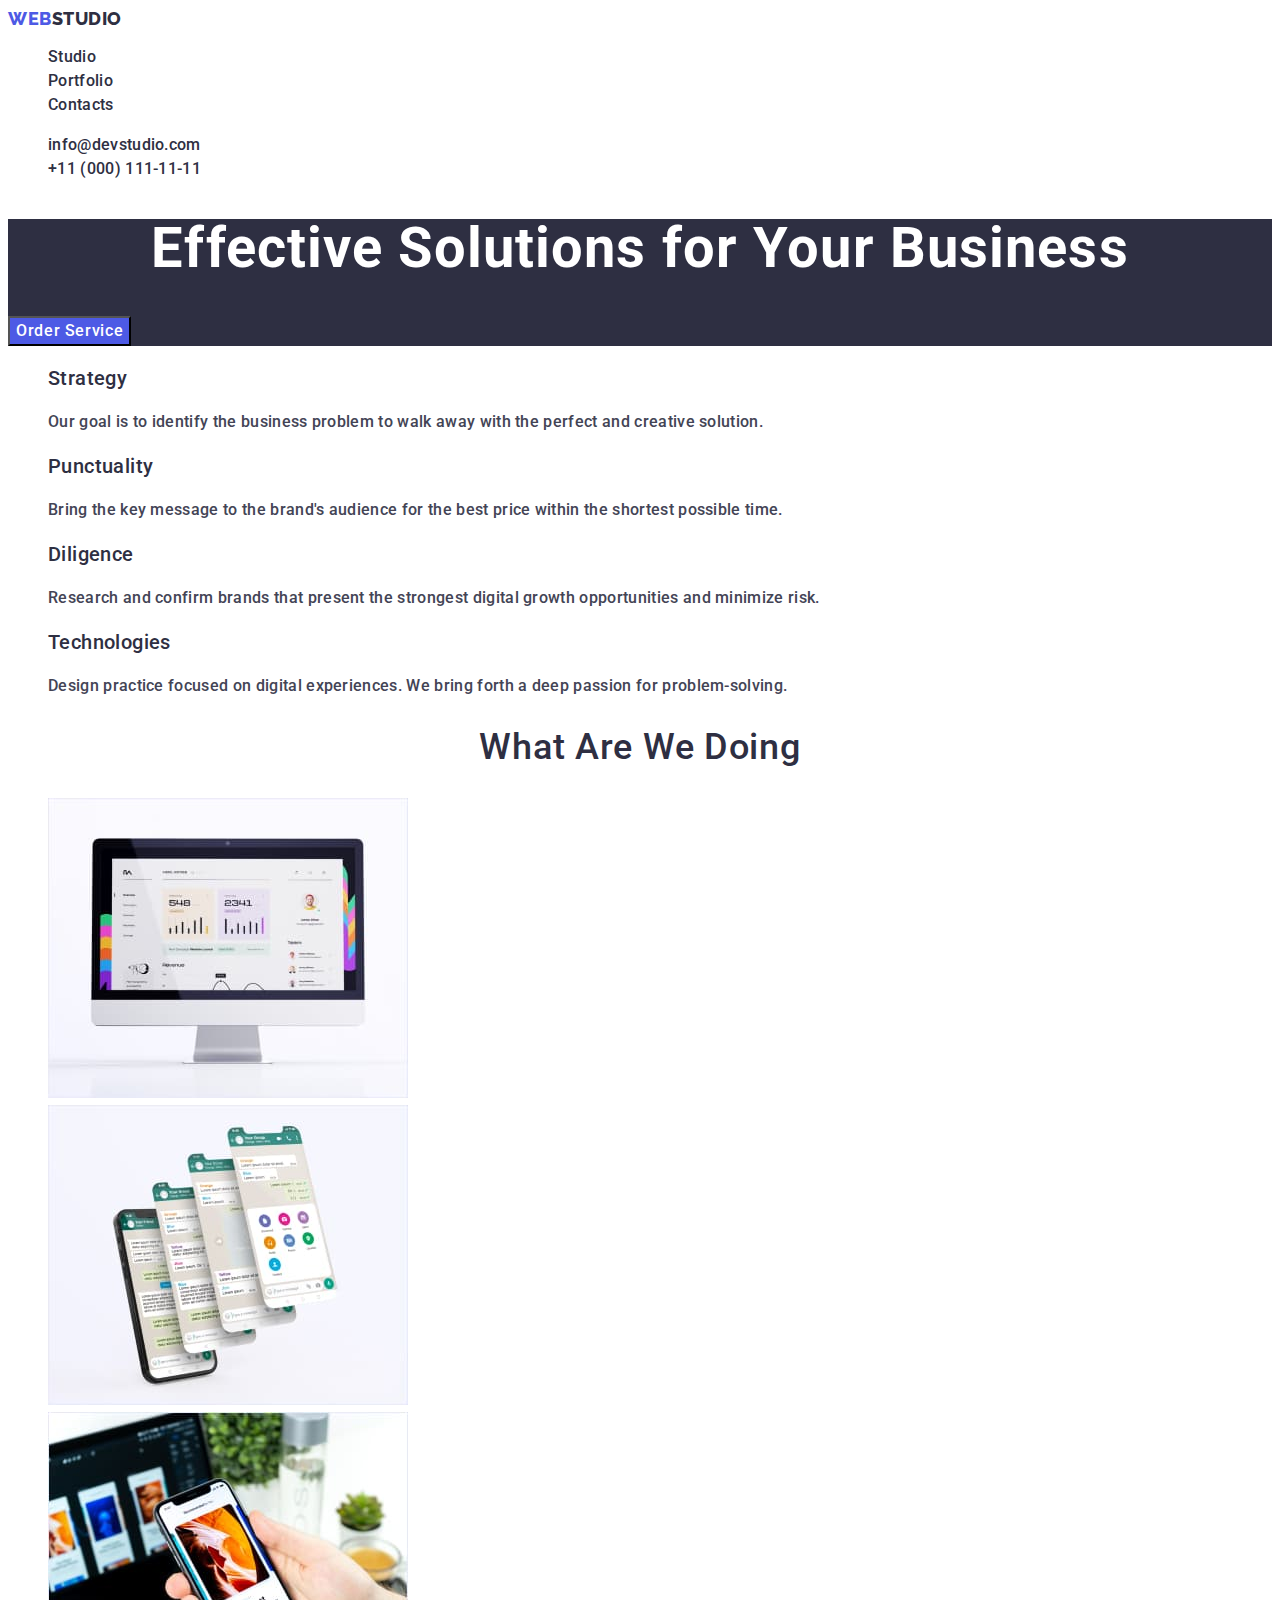
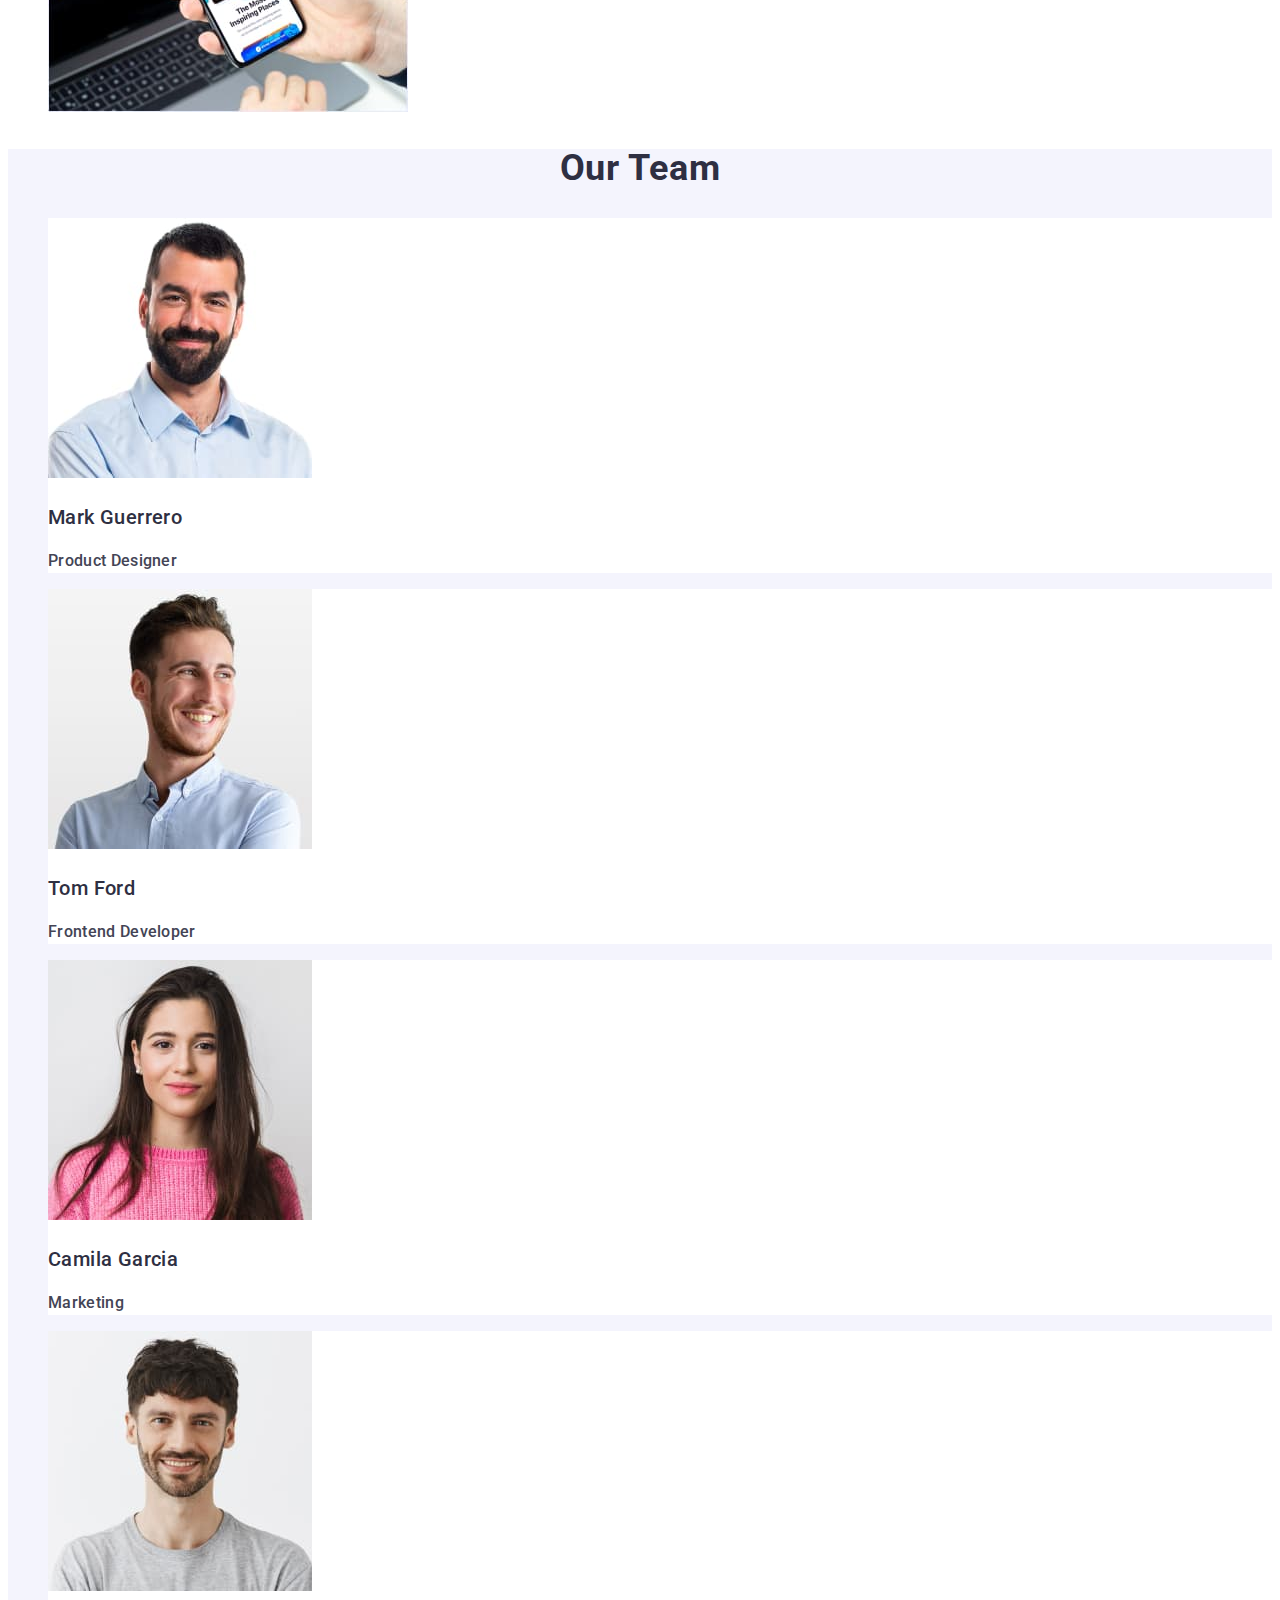
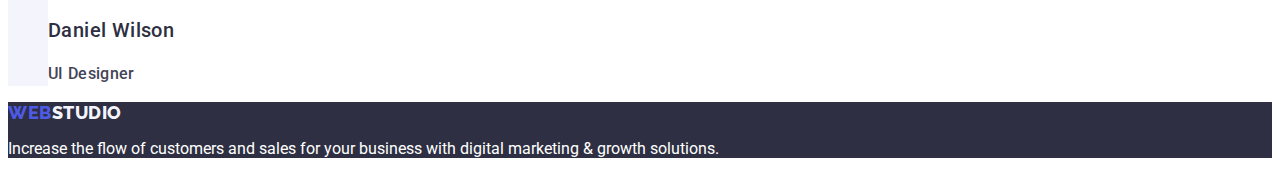
==== index.html @ b737bf1e "new" ====
<!DOCTYPE html>
<html lang="en">
  <head>
    <meta charset="UTF-8" />
    <meta http-equiv="X-UA-Compatible" content="IE=edge" />
    <meta name="viewport" content="width=device-width, initial-scale=1.0" />
    <title>WebStudio</title>
    <link
      href="https://fonts.googleapis.com/css2?family=Raleway:wght@800&family=Roboto:wght@400;500;700&display=swap"
      rel="stylesheet"
    />
    <link rel="" href="https://fonts.googleapis.com" />
    <link rel="" href="https://fonts.gstatic.com" />
    <link rel="stylesheet" href="./css/styles.css" />
  </head>
  <body>
    <!-- Шапка -->
    <header>
      <nav class="linkkk">
        <a href="./index.html" class="logo link">
          Web<span class="clr-logo">Studio</span>
        </a>
        <ul class="site-nav list">
          <li><a href="./index.html" class="linkk link">Studio</a></li>
          <li><a href="./portfolio.html" class="linkk link">Portfolio</a></li>
          <li><a href="" class="linkk link">Contacts</a></li>
        </ul>
      </nav>
      <address class="contacts">
        <ul class="list">
          <li class="linkk">
            <a href="mailto:info@devstudio.com" class="linkk"
              >info@devstudio.com</a
            >
          </li>
          <li class="linkk">
            <a href="tel:+110001111111" class="linkk">+11 (000) 111-11-11</a>
          </li>
        </ul>
      </address>
    </header>

    <main>
      <!-- HERO SECTION 1 -->
      <section class="hero">
        <h1 class="hero-title">Effective Solutions for Your Business</h1>
        <button type="button" class="button">Order Service</button>
      </section>

      <!-- Section 2 -->

      <section class="section">
        <h2 hidden class="section-title">What</h2>
        <ul class="list">
          <li>
            <h3 class="title">Strategy</h3>
            <p class="paragraf">
              Our goal is to identify the business problem to walk away with the
              perfect and creative solution.
            </p>
          </li>
          <li>
            <h3 class="title">Punctuality</h3>
            <p class="paragraf">
              Bring the key message to the brand's audience for the best price
              within the shortest possible time.
            </p>
          </li>
          <li>
            <h3 class="title">Diligence</h3>
            <p class="paragraf">
              Research and confirm brands that present the strongest digital
              growth opportunities and minimize risk.
            </p>
          </li>
          <li>
            <h3 class="title">Technologies</h3>
            <p class="paragraf">
              Design practice focused on digital experiences. We bring forth a
              deep passion for problem-solving.
            </p>
          </li>
        </ul>
      </section>

      <!-- SECTION 3 -->

      <section class="section-work">
        <h2 class="title-offers">What are we doing</h2>

        <ul class="list">
          <li>
            <img src="./images/computer.jpg" alt="Computer" width="360" />
          </li>

          <li>
            <img src="./images/screens.jpg" alt="screen" width="360" />
          </li>

          <li>
            <img src="./images/iphone.jpg" alt="smartphone" width="360" />
          </li>
        </ul>
      </section>
      <!-- ---------section 4----------- -->
      <section class="section-team">
        <h2 class="team-title">Our Team</h2>

        <ul class="list">
          <li class="team-item">
            <img src="./images/mark.jpg" alt="Mark" width="264" />

            <h3 class="section-title">Mark Guerrero</h3>
            <p class="paragraf">Product Designer</p>
          </li>

          <li class="team-item">
            <img src="./images/tom.jpg" alt="Tom" width="264" />

            <h3 class="section-title">Tom Ford</h3>
            <p class="paragraf">Frontend Developer</p>
          </li>

          <li class="team-item">
            <img src="./images/camila.jpg" alt="Camila" width="264" />

            <h3 class="section-title">Camila Garcia</h3>
            <p class="paragraf">Marketing</p>
          </li>

          <li class="team-item">
            <img src="./images/daniel.jpg" alt="Daniel" width="264" />

            <h3 class="section-title">Daniel Wilson</h3>
            <p class="paragraf">UI Designer</p>
          </li>
        </ul>
      </section>
    </main>
    <!-- -------FOOter------ -->

    <footer class="footer">
      <a href="./index.html" class="footer-logo link"
        >Web<span class="stu-color">Studio</span></a
      >

      <p class="footer-text">
        Increase the flow of customers and sales for your business with digital
        marketing & growth solutions.
      </p>
    </footer>
  </body>
</html>
---- css/styles.css ----
:root {
  --primary-text-color: #434455;
  --title-text-color: #2e2f42;
  --accent-color: #4d5ae5;
  --primary-white-color: #ffffff;
  --button-back-color: #f4f4fd;
}
/*------------------BODY------------- */
body {
  background-color: var(--primary-white-color);
  color: var(--primary-text-color);
  font-family: Roboto, sans-serif;
}
li {
  list-style: none;
}
.list > li > a {
  text-decoration: none;
}

.link {
  text-decoration: none;
}

.visually-hidden {
  position: absolute;
  width: 1px;
  height: 1px;
  margin: -1px;
  border: 0;
  padding: 0;
  white-space: nowrap;
  clip-path: inset(100%);
  clip: rect(0 0 0 0);
  overflow: hidden;
}

/* -----------HEADER LOGO ADDRES AND NAV------------------ */

.logo {
  font-family: "Raleway", sans-serif;
  font-weight: 800;
  font-size: 18px;
  line-height: 1.17;
  letter-spacing: 0.03em;
  text-transform: uppercase;
  color: var(--accent-color);
}

.logo:hover,
.logo:focus {
  color: #404bbf;
}

.clr-logo {
  color: var(--title-text-color);
}
.clr-logo:hover,
.clr-logo:focus {
  color: #404bbf;
}

.span {
  color: var(--accent-color);
}
.linkk {
  color: var(--title-text-color);
}

.linkk:hover,
.linkk:focus {
  color: #404bbf;
}

.contacts {
  font-style: normal;
}
.contacts .linkk:hover,
.contacts .linkk:focus {
  color: #404bbf;
}

.list {
  font-weight: 500;
  line-height: 1.5;
  letter-spacing: 0.02em;
}

/* hero */
.hero {
  background-color: var(--title-text-color);
}
.hero-title {
  color: var(--primary-white-color);
  font-size: 56px;
  line-height: 1.07;
  text-align: center;
  letter-spacing: 0.02em;
}

.button {
  background-color: var(--accent-color);
  color: var(--primary-white-color);
  font-family: "Roboto", sans-serif;
  font-weight: 500;
  font-size: 16px;
  line-height: 1.5;
  letter-spacing: 0.04em;
  cursor: pointer;
}

.button:hover,
.button:focus {
  background-color: #404bbf;
}

/* -----------section 1--------- */
.title {
  font-weight: 500;
  font-size: 20px;
  line-height: 1.2;
  letter-spacing: 0.02em;
  color: var(--title-text-color);
}

/* ------SECTION 2-------- */
.section-work {
  background-color: var(--primary-white-color);
}

.title-offers {
  font-weight: 500;
  font-size: 20px;
  line-height: 1.2;
  letter-spacing: 0.02em;
  color: var(--title-text-color);
}

/* ----------SECTION 3---------- */

.title-offers {
  font-size: 36px;
  line-height: 1.11;
  text-align: center;
  text-transform: capitalize;
}
/* --------SECTION 4----------- */

.section-team {
  background-color: #f4f4fd;
}

.team-title {
  font-family: inherit;
  font-style: Bold;
  font-size: 36px;
  text-align: center;
  line-height: 1.11;
  letter-spacing: 0.02em;
  text-transform: capitalize;
  color: var(--title-text-color);
}

.team-item {
  background-color: var(--primary-white-color);
}

.section-title {
  font-weight: 500;
  font-size: 20px;
  line-height: 1.2;
  letter-spacing: 0.02em;
  color: var(--title-text-color);
}
/* --------------FOOTER---------------- */
.footer-text {
  color: var(--primary-white-color);
}
.stu-color {
  color: #f4f4fd;
}
.footer {
  background-color: var(--title-text-color);
}

.logo-studio {
  color: var(--primary-white-color);
}
/* -------------------Portfolio------------------ */

.button-sel {
  font-family: "Roboto", sans-serif;
  font-weight: 500;
  font-size: 16px;
  line-height: 1.5;
  letter-spacing: 0.04em;
  color: var(--accent-color);
  background-color: var(--button-back-color);
  cursor: pointer;
}

.button-sel:hover,
.button-sel:focus {
  color: #ffffff;
  background-color: #404bbf;
}

.list-title {
  font-weight: 500;
  font-size: 20px;
  line-height: 1.2;
  letter-spacing: 0.02em;
  color: var(--title-text-color);
}

.paragraf {
  font-size: 16px;
  line-height: 1.5;
  letter-spacing: 0.02em;
  color: var(--primary-text-color);
}

.footer-logo {
  font-family: "Raleway", sans-serif;
  font-weight: 800;
  font-size: 18px;
  line-height: 1.17;
  letter-spacing: 0.03em;
  text-transform: uppercase;
  color: var(--accent-color);
}
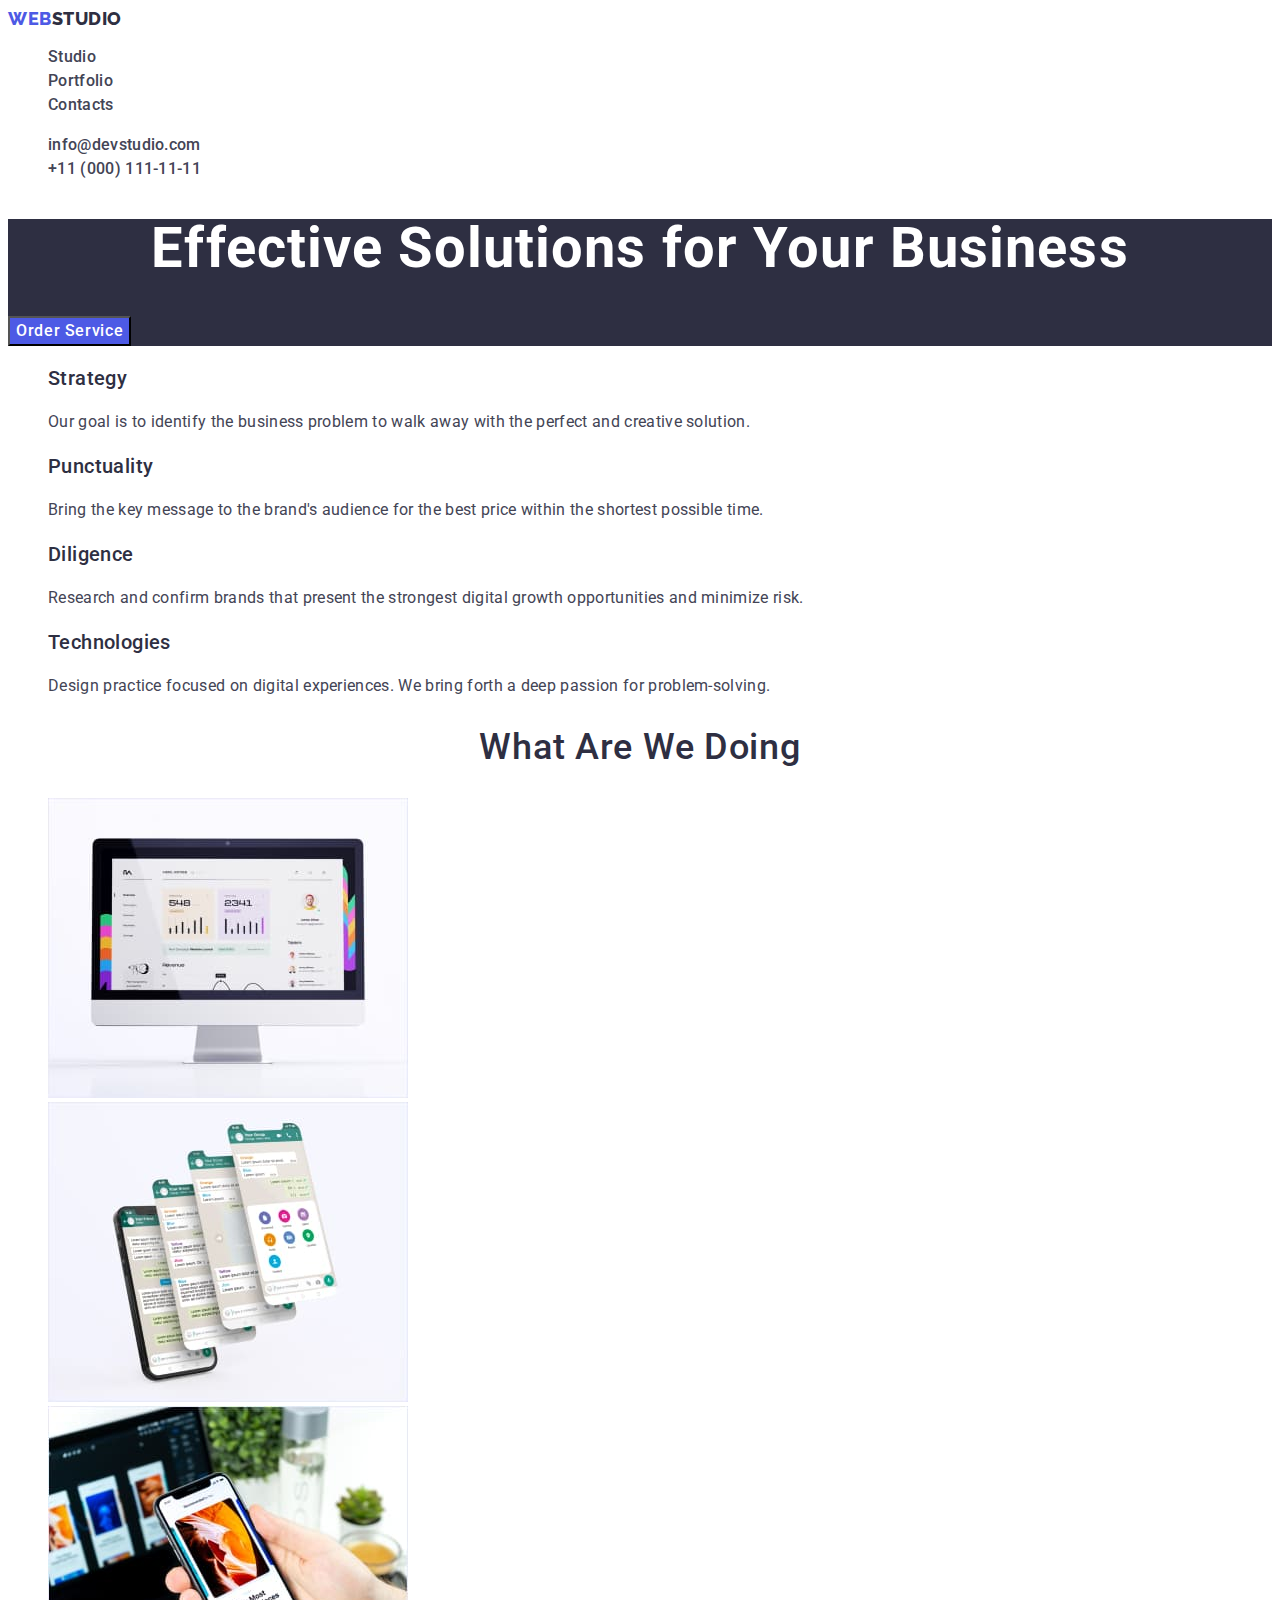
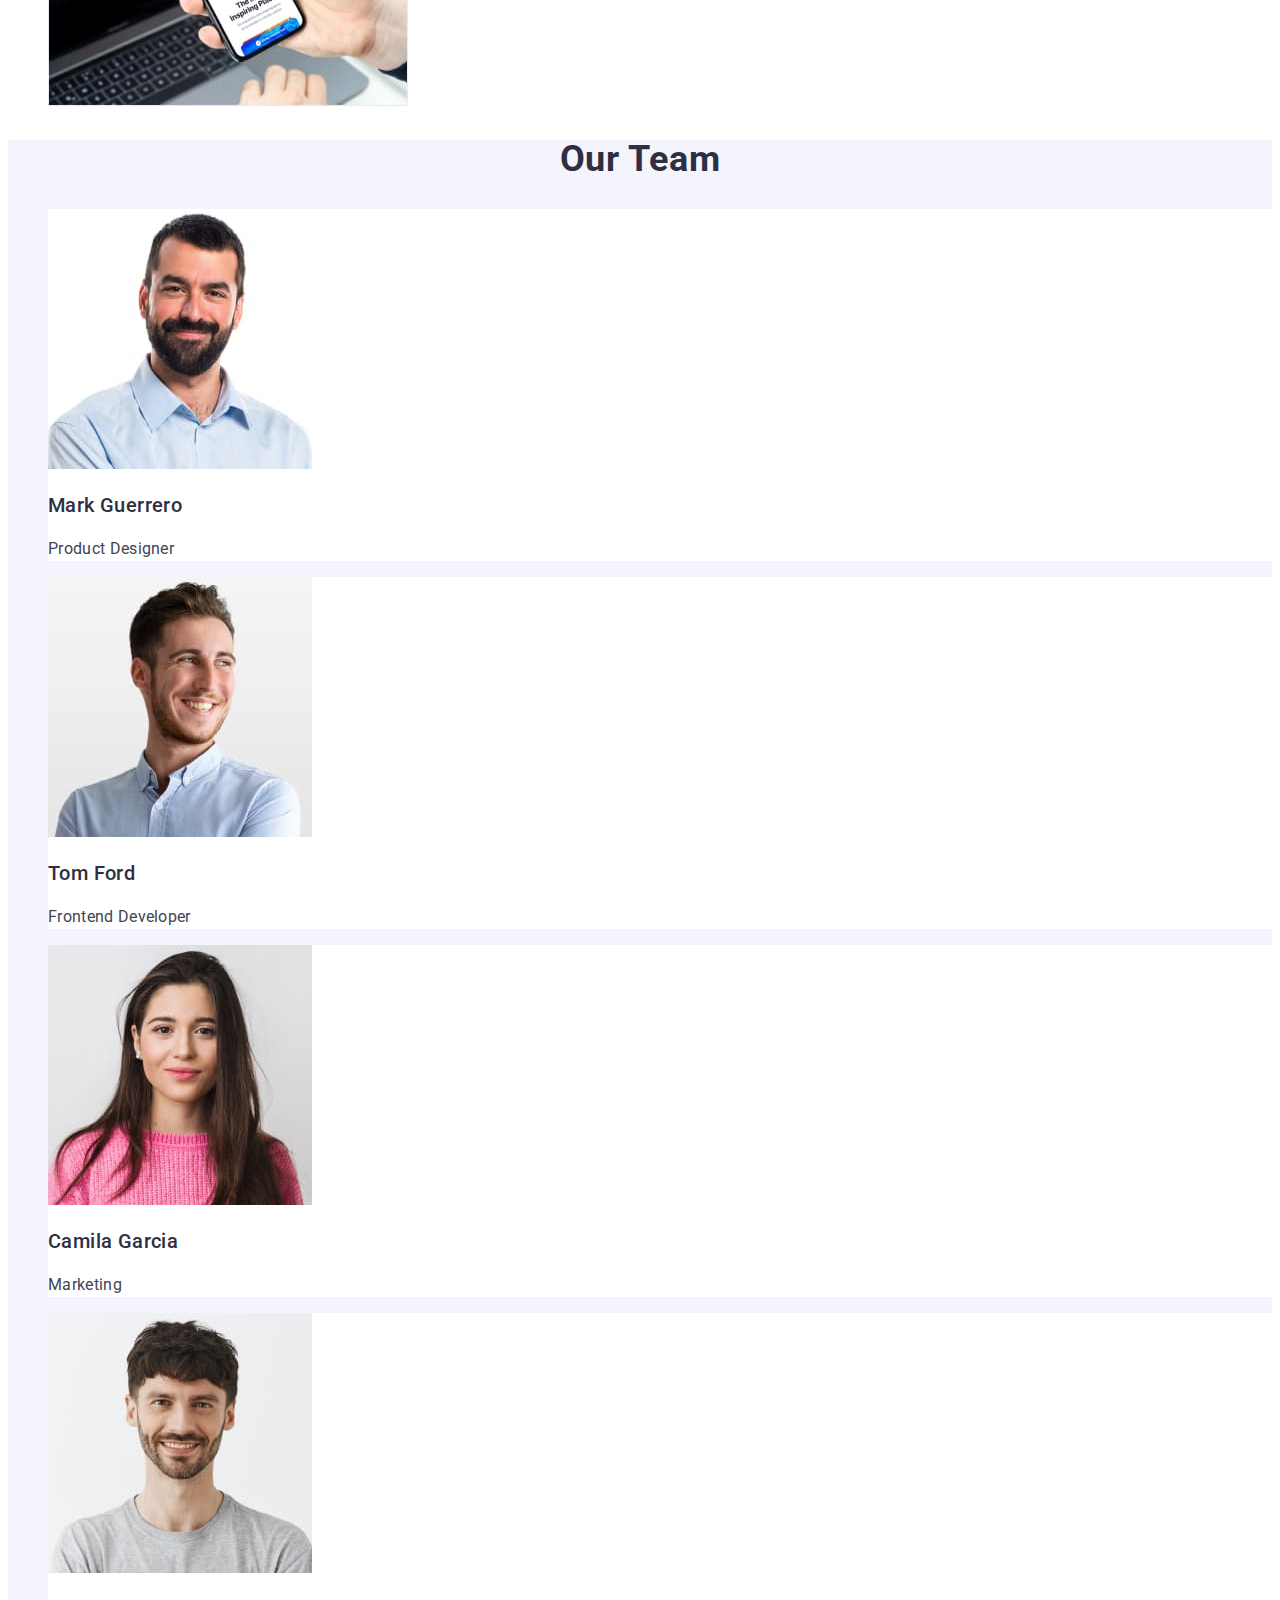
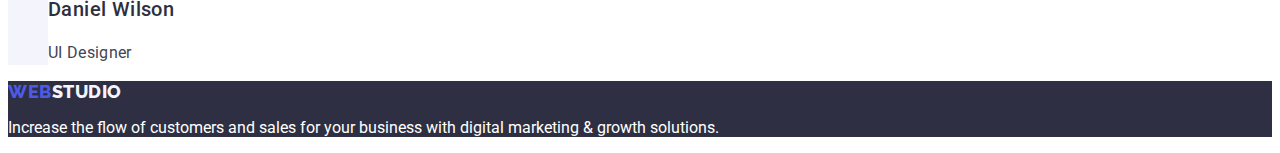
==== commit ca844e6d: "new" ====
--- a/index.html
+++ b/index.html
@@ -26,6 +26,7 @@
           <li><a href="" class="linkk link">Contacts</a></li>
         </ul>
       </nav>
+
       <address class="contacts">
         <ul class="list">
           <li class="linkk">
--- a/css/styles.css
+++ b/css/styles.css
@@ -80,7 +80,8 @@
   color: #404bbf;
 }
 
-.list {
+.list .linkk {
+  color: var(--primary-text-color);
   font-weight: 500;
   line-height: 1.5;
   letter-spacing: 0.02em;
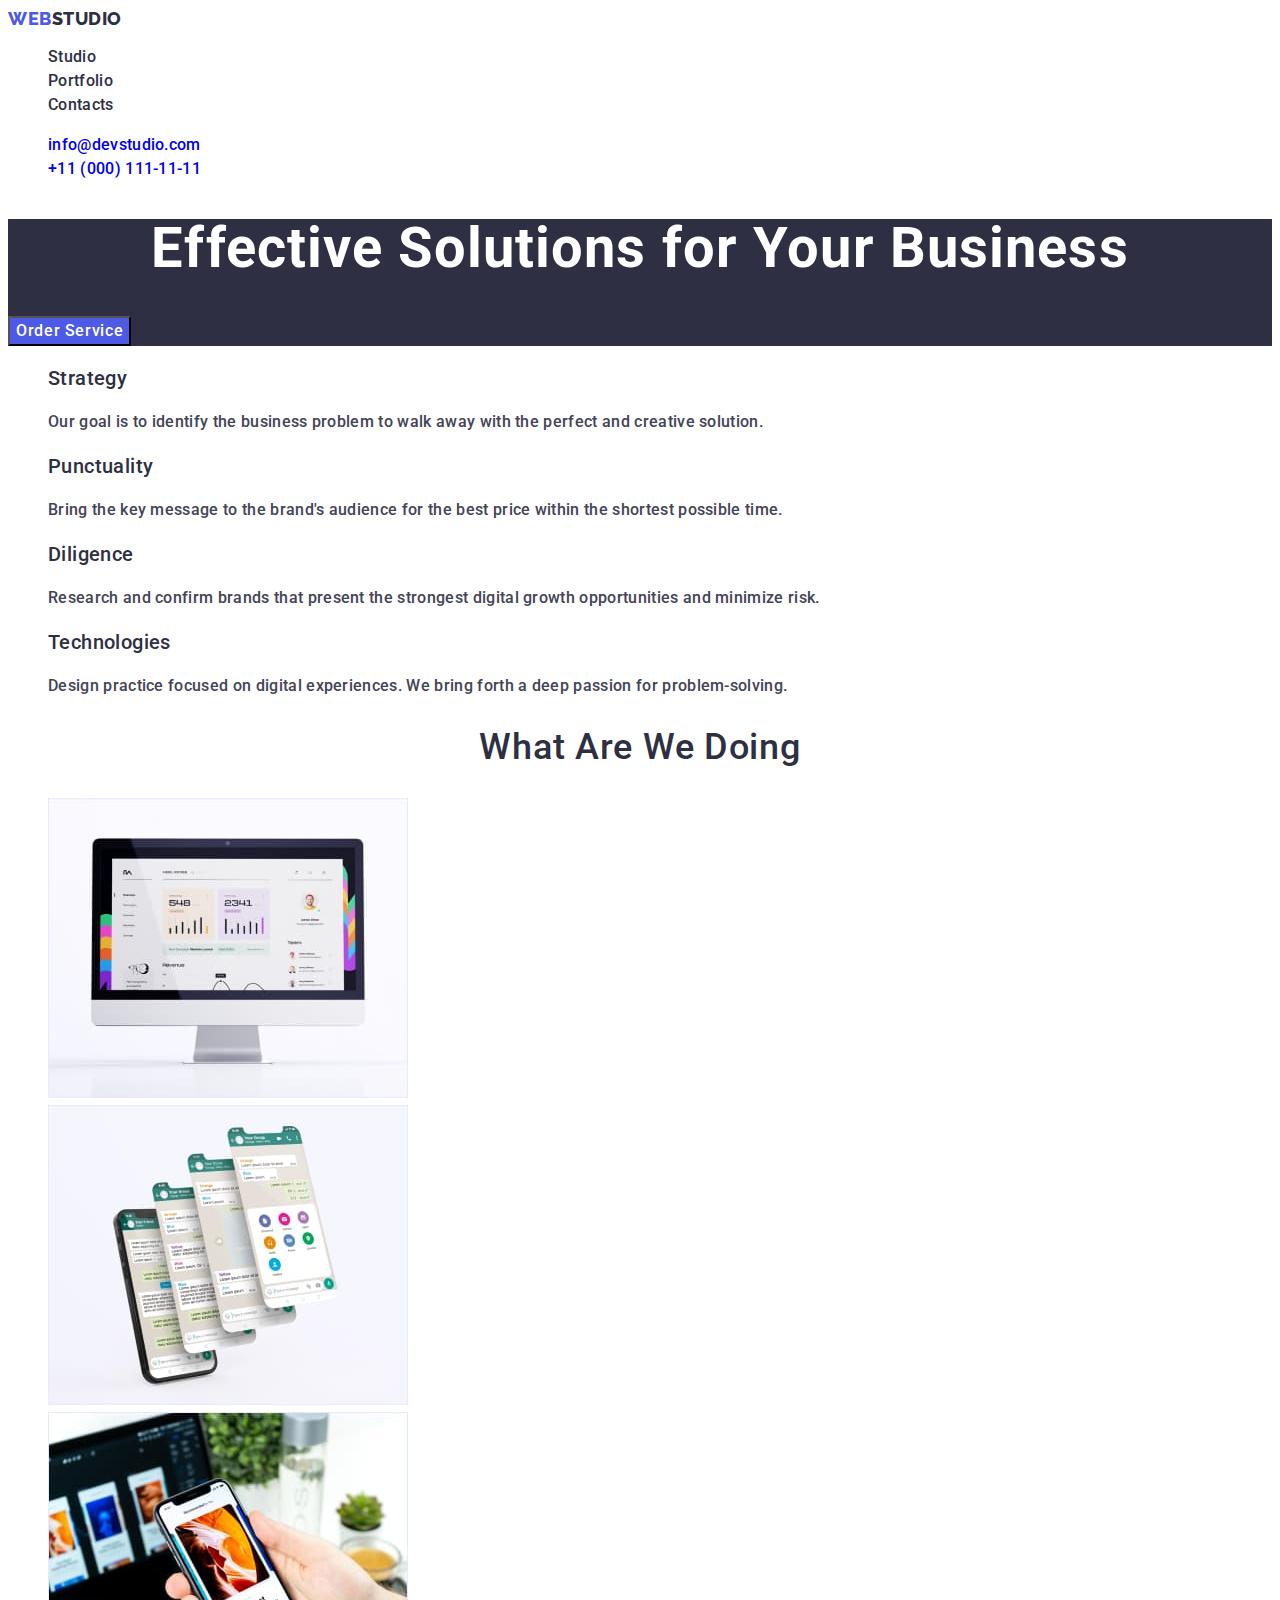
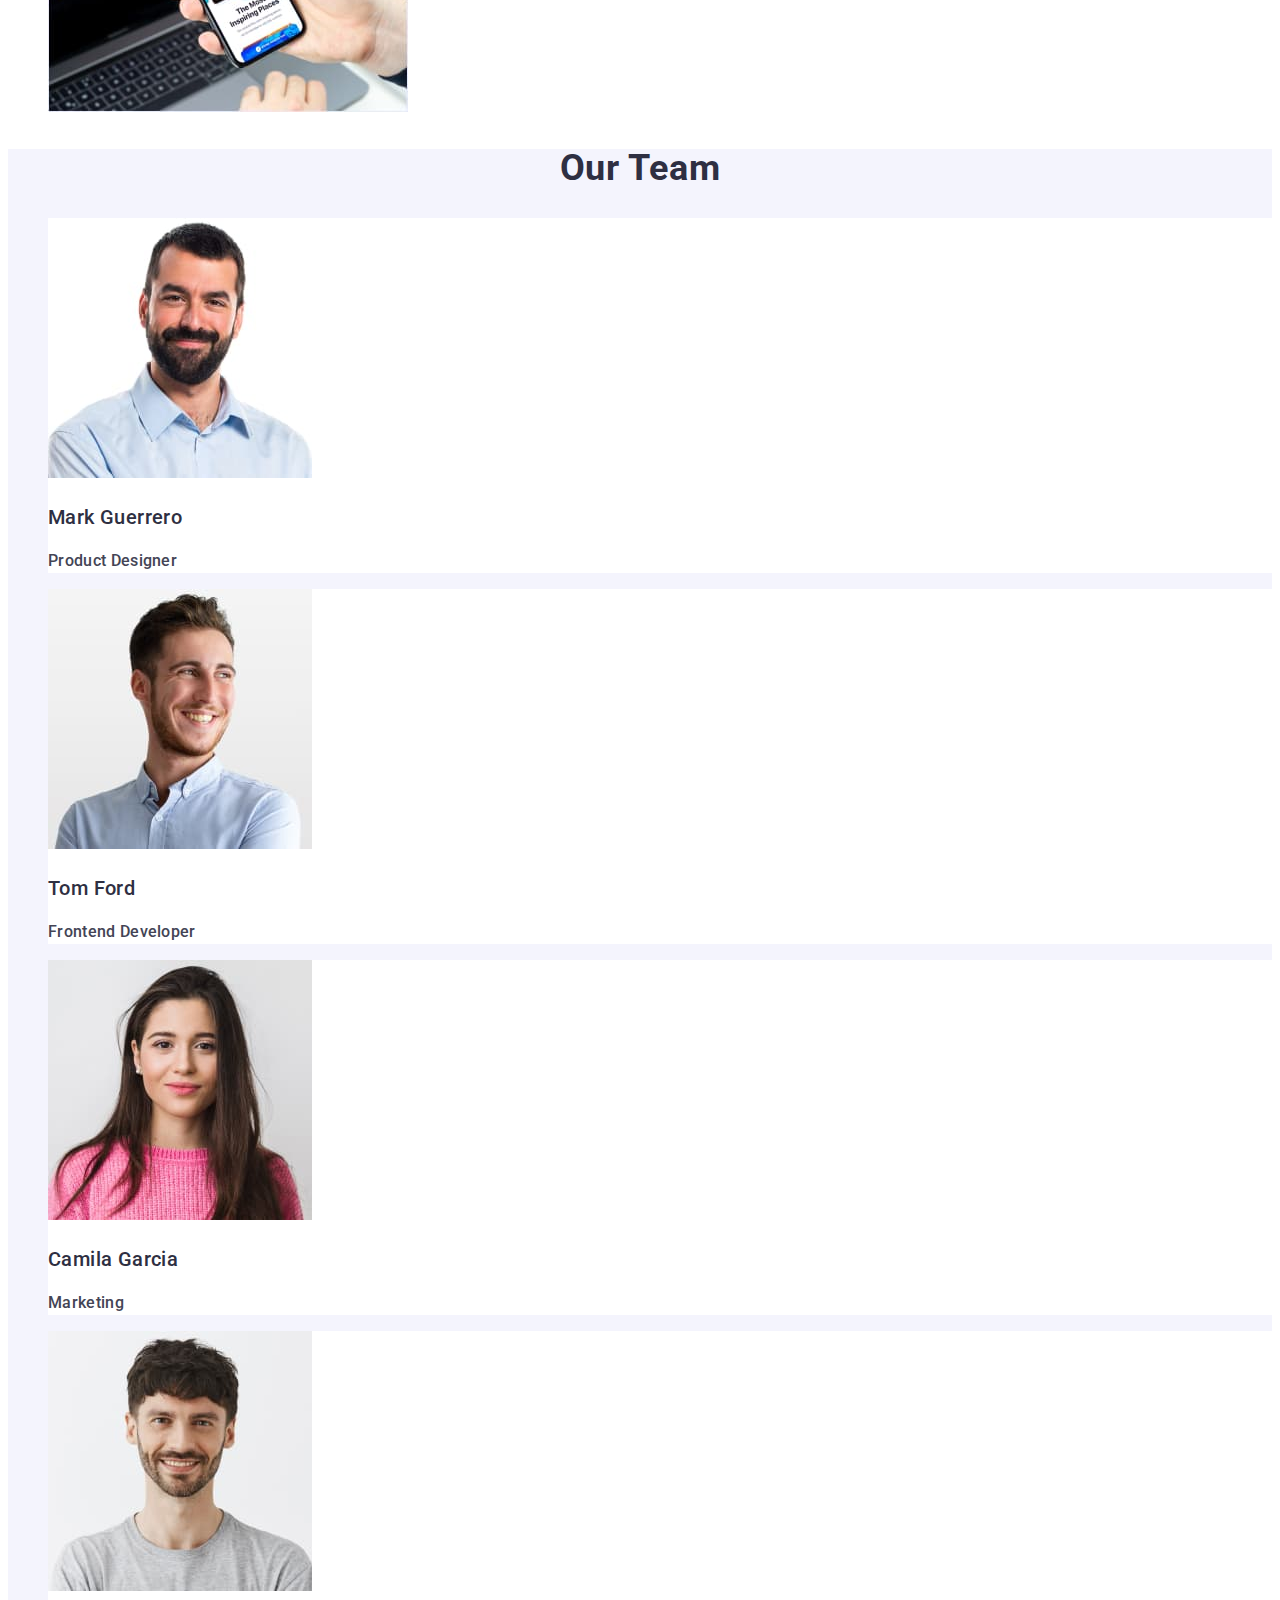
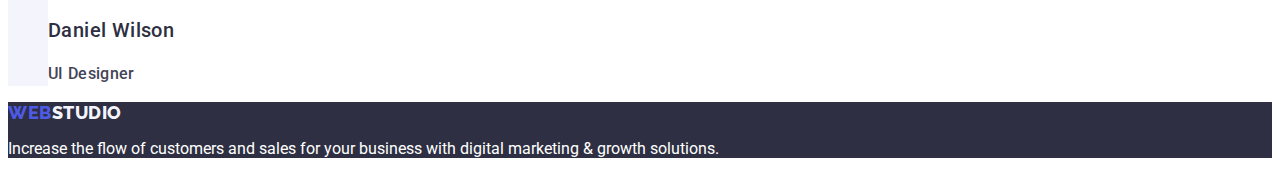
==== commit 8418dc47: "new" ====
--- a/index.html
+++ b/index.html
@@ -29,13 +29,13 @@
 
       <address class="contacts">
         <ul class="list">
-          <li class="linkk">
-            <a href="mailto:info@devstudio.com" class="linkk"
+          <li class="linkkkk">
+            <a href="mailto:info@devstudio.com" class="linkkkk"
               >info@devstudio.com</a
             >
           </li>
-          <li class="linkk">
-            <a href="tel:+110001111111" class="linkk">+11 (000) 111-11-11</a>
+          <li class="linkkkk">
+            <a href="tel:+110001111111" class="linkkkk">+11 (000) 111-11-11</a>
           </li>
         </ul>
       </address>
--- a/css/styles.css
+++ b/css/styles.css
@@ -80,8 +80,7 @@
   color: #404bbf;
 }
 
-.list .linkk {
-  color: var(--primary-text-color);
+.list {
   font-weight: 500;
   line-height: 1.5;
   letter-spacing: 0.02em;
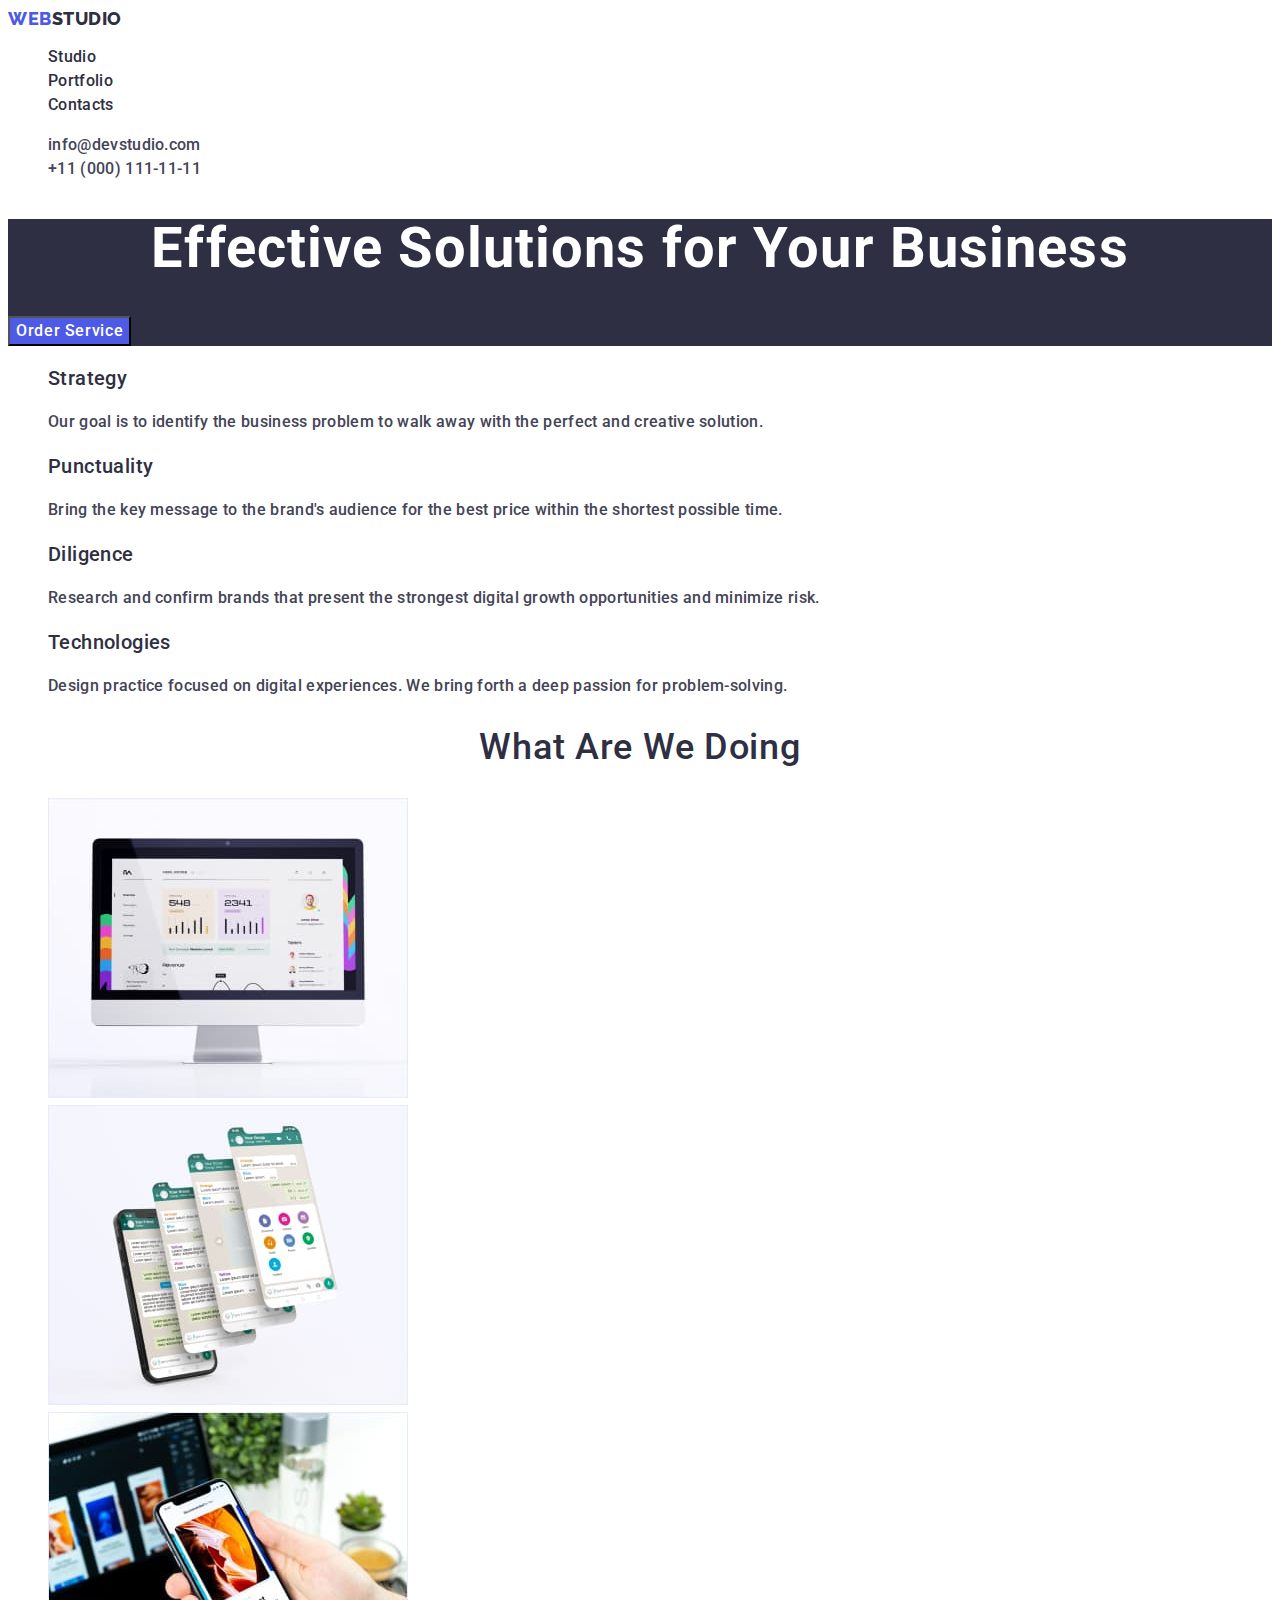
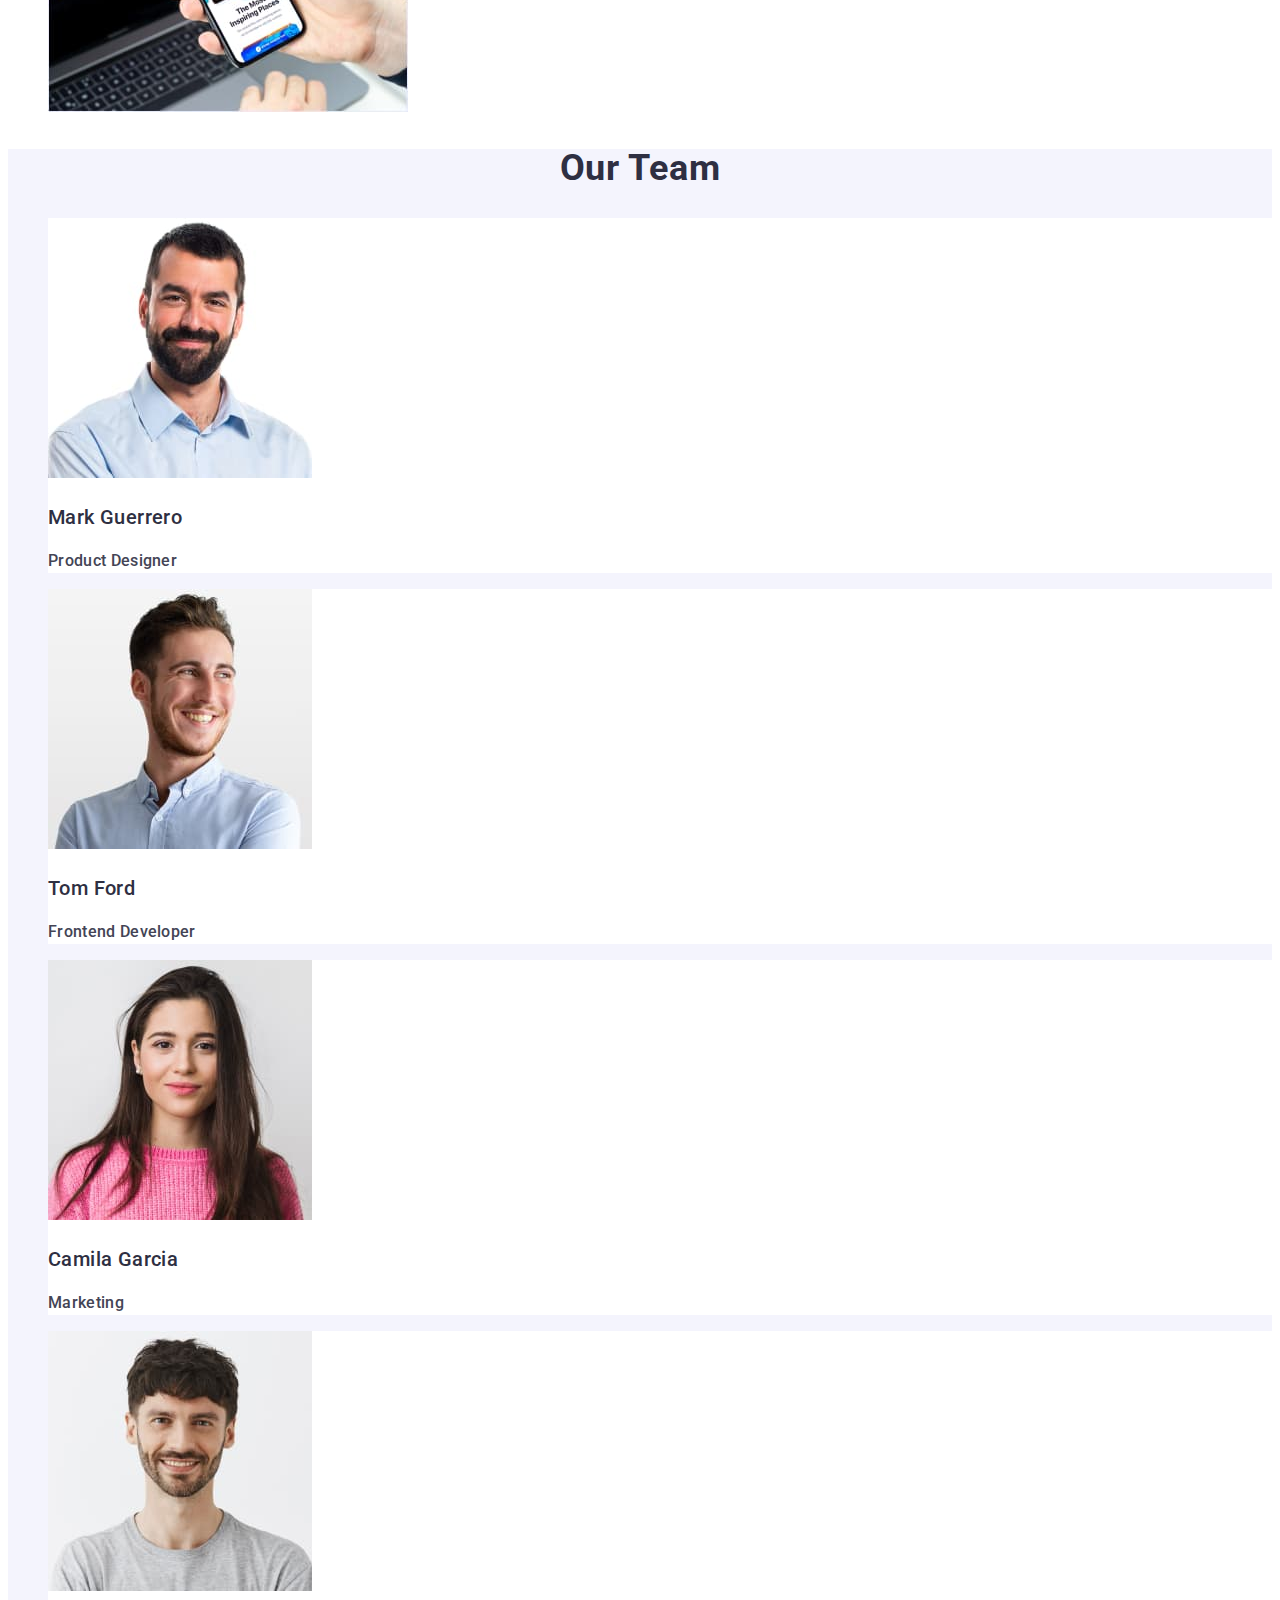
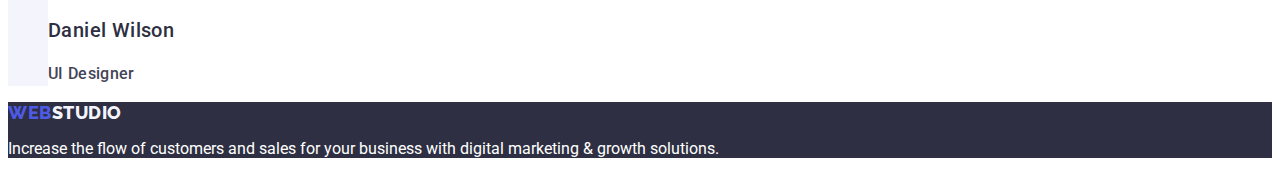
==== commit 4c02f8c1: "new" ====
--- a/index.html
+++ b/index.html
@@ -30,12 +30,14 @@
       <address class="contacts">
         <ul class="list">
           <li class="linkkkk">
-            <a href="mailto:info@devstudio.com" class="linkkkk"
+            <a href="mailto:info@devstudio.com" class="linkkkk link"
               >info@devstudio.com</a
             >
           </li>
           <li class="linkkkk">
-            <a href="tel:+110001111111" class="linkkkk">+11 (000) 111-11-11</a>
+            <a href="tel:+110001111111" class="linkkkk link"
+              >+11 (000) 111-11-11</a
+            >
           </li>
         </ul>
       </address>
--- a/css/styles.css
+++ b/css/styles.css
@@ -85,6 +85,13 @@
   line-height: 1.5;
   letter-spacing: 0.02em;
 }
+.linkkkk {
+  color: var(--primary-text-color);
+}
+.linkkkk:hover,
+.linkkkk:focus {
+  color: #404bbf;
+}
 
 /* hero */
 .hero {
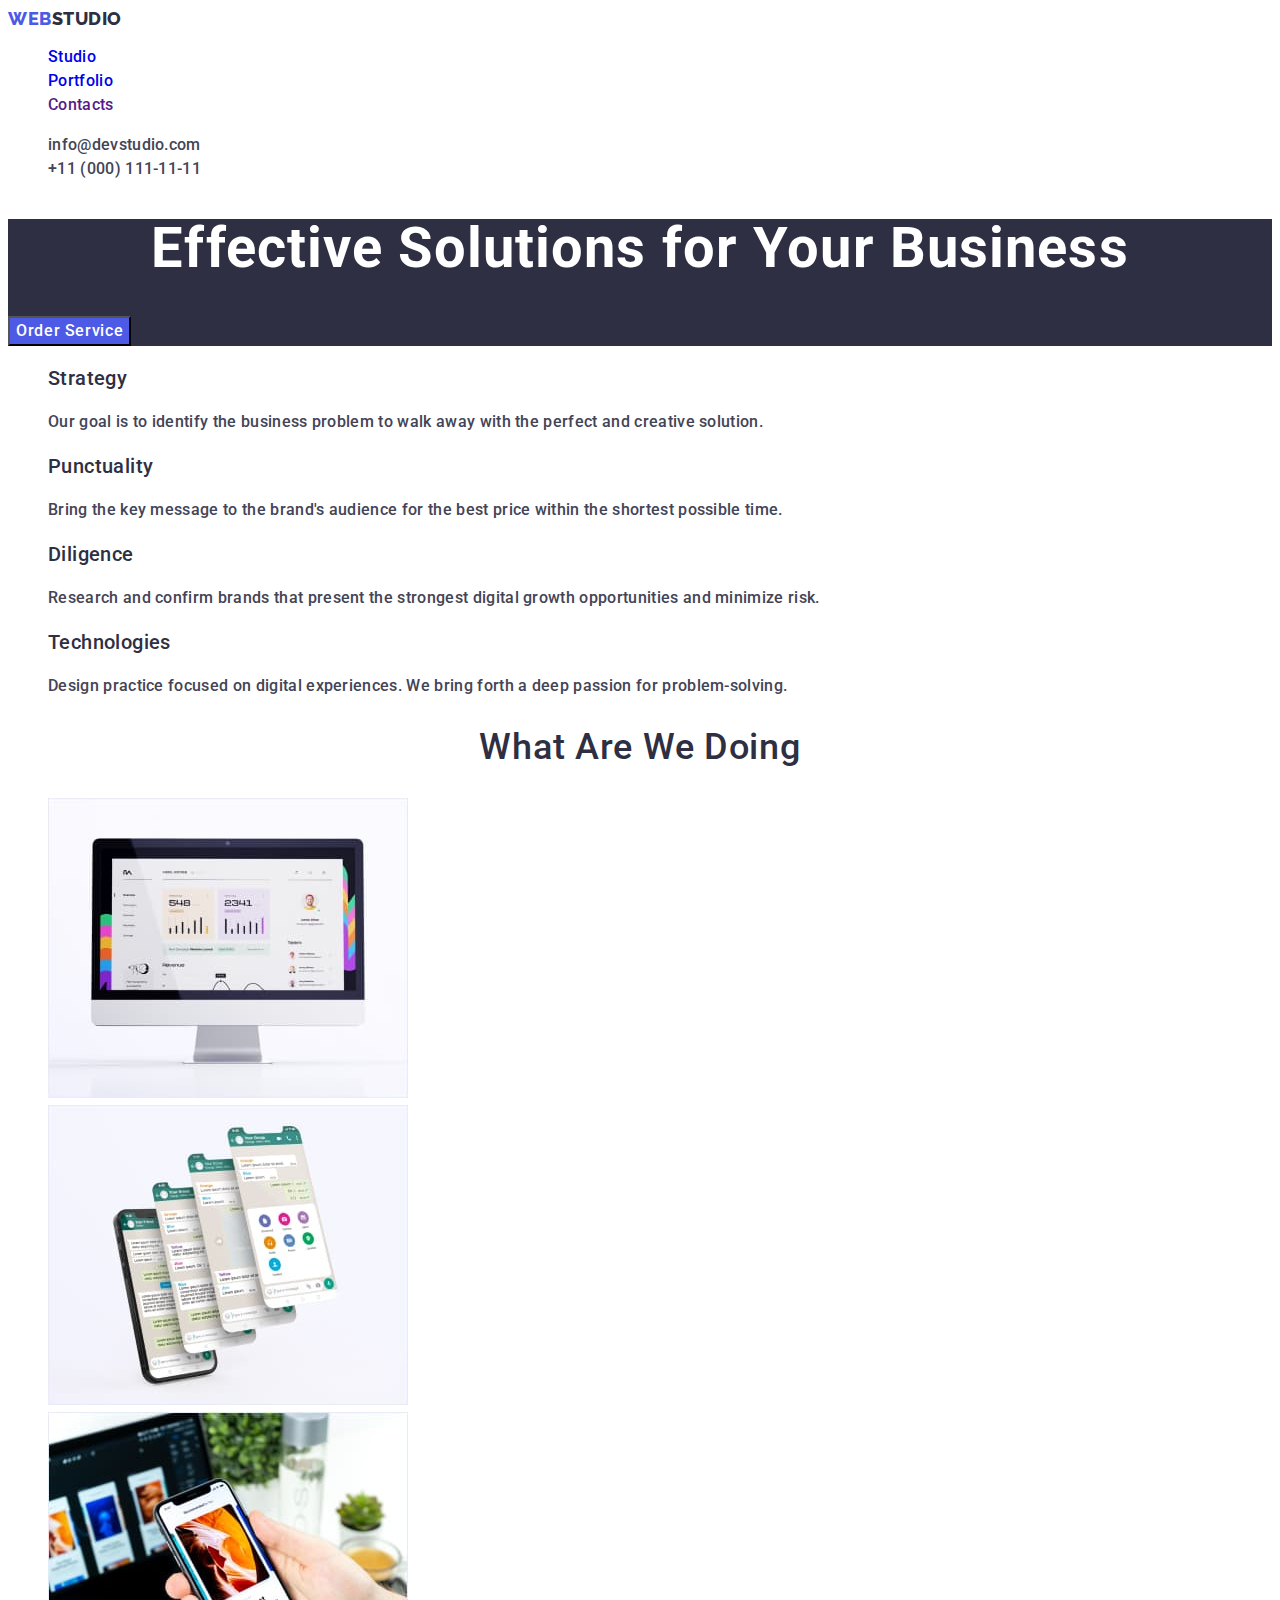
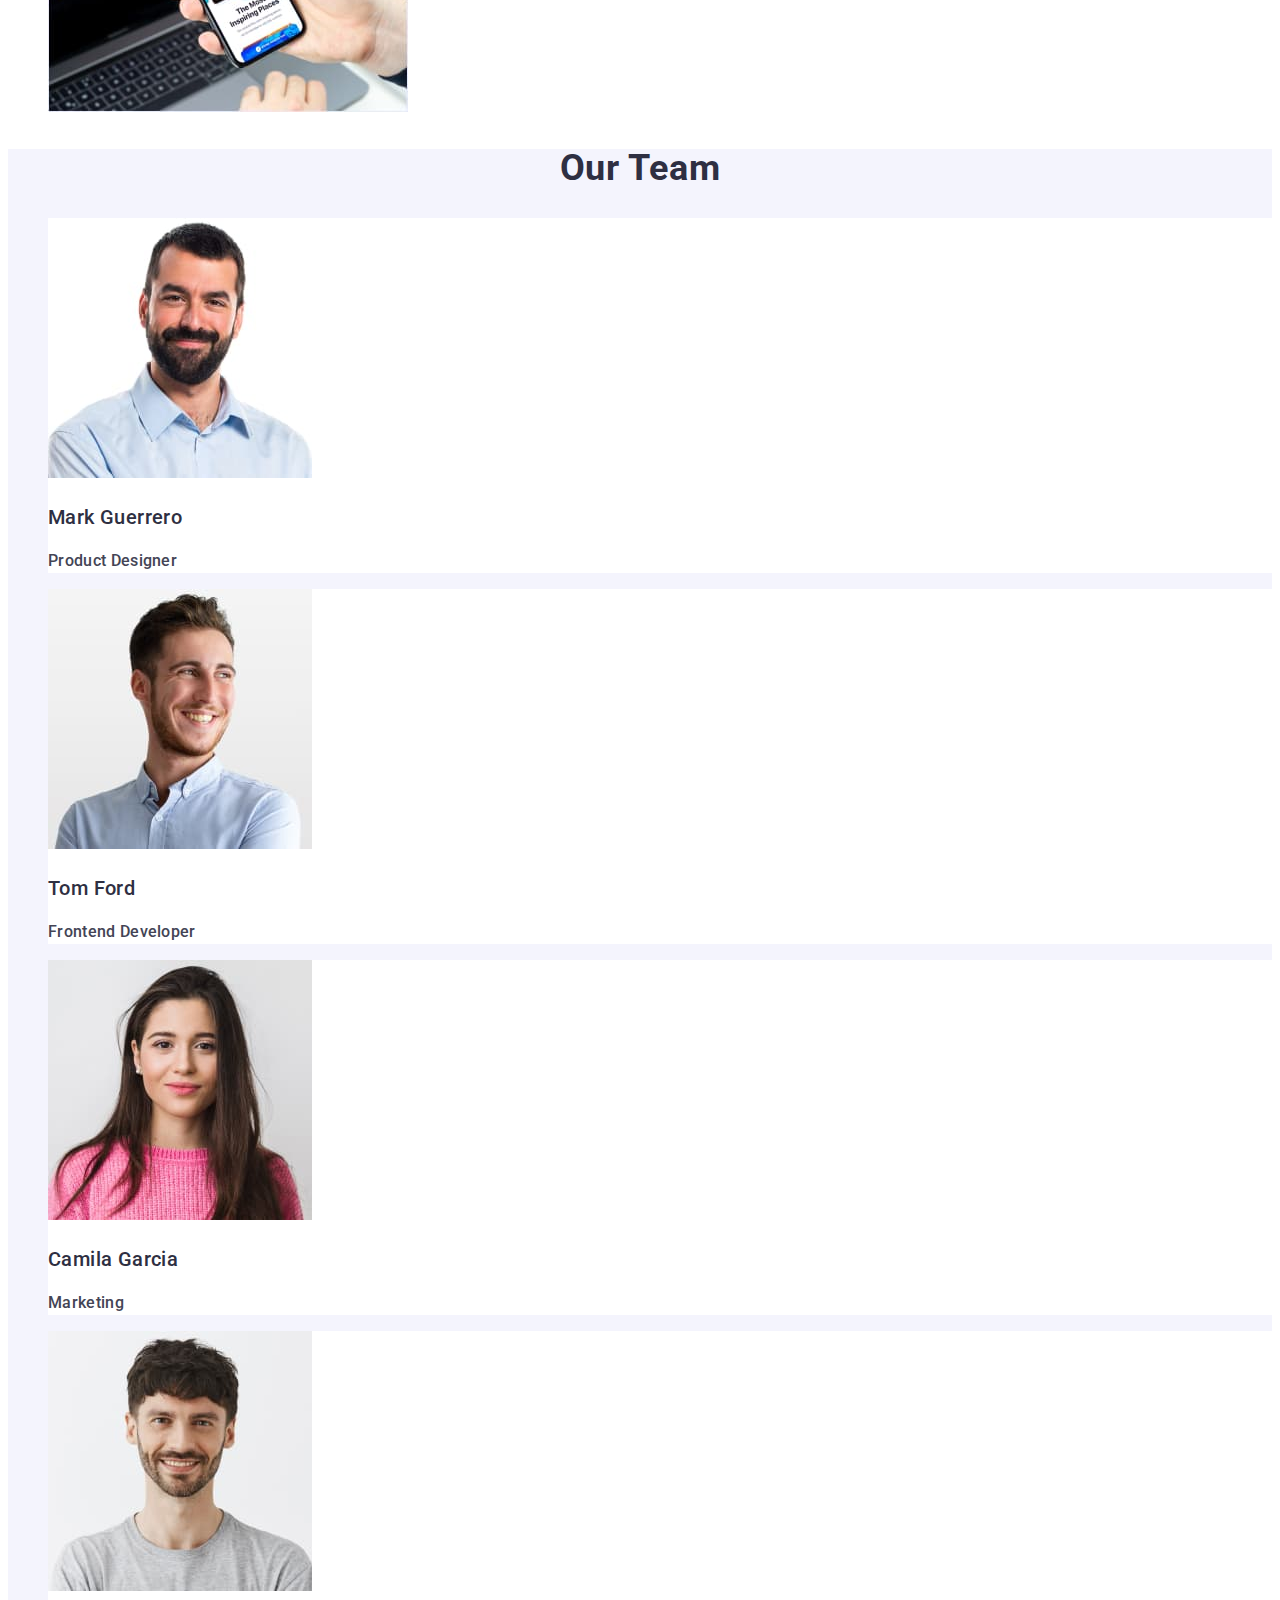
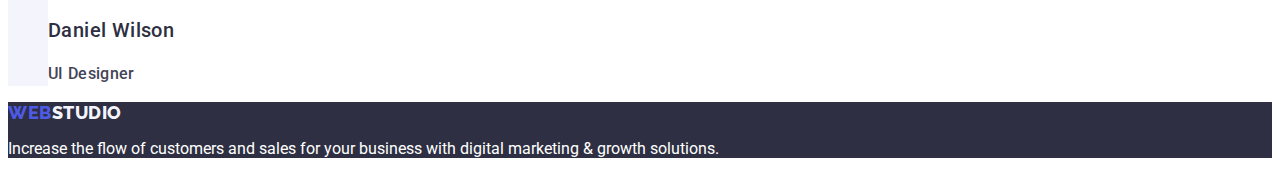
==== commit a3e21867: "new" ====
--- a/index.html
+++ b/index.html
@@ -16,14 +16,16 @@
   <body>
     <!-- Шапка -->
     <header>
-      <nav class="linkkk">
+      <nav>
         <a href="./index.html" class="logo link">
           Web<span class="clr-logo">Studio</span>
         </a>
         <ul class="site-nav list">
-          <li><a href="./index.html" class="linkk link">Studio</a></li>
-          <li><a href="./portfolio.html" class="linkk link">Portfolio</a></li>
-          <li><a href="" class="linkk link">Contacts</a></li>
+          <li><a href="./index.html" class="list-item link">Studio</a></li>
+          <li>
+            <a href="./portfolio.html" class="list-item link">Portfolio</a>
+          </li>
+          <li><a href="" class="list-item link">Contacts</a></li>
         </ul>
       </nav>
 
--- a/css/styles.css
+++ b/css/styles.css
@@ -5,20 +5,14 @@
   --primary-white-color: #ffffff;
   --button-back-color: #f4f4fd;
 }
-/*------------------BODY------------- */
+/*------------------BODY------------------*/
 body {
   background-color: var(--primary-white-color);
   color: var(--primary-text-color);
   font-family: Roboto, sans-serif;
 }
-li {
-  list-style: none;
-}
+
 .list > li > a {
-  text-decoration: none;
-}
-
-.link {
   text-decoration: none;
 }
 
@@ -35,7 +29,7 @@
   overflow: hidden;
 }
 
-/* -----------HEADER LOGO ADDRES AND NAV------------------ */
+/* -----------------HEADER-------------------- */
 
 .logo {
   font-family: "Raleway", sans-serif;
@@ -47,28 +41,40 @@
   color: var(--accent-color);
 }
 
-.logo:hover,
-.logo:focus {
-  color: #404bbf;
+.link {
+  text-decoration: none;
+}
+
+.span {
+  color: var(--accent-color);
 }
 
 .clr-logo {
   color: var(--title-text-color);
 }
+
+.list {
+  list-style: none;
+}
+
+.list-item {
+  font-weight: 500;
+  font-size: 16px;
+  line-height: 1.5;
+  letter-spacing: 0.02em;
+}
+
 .clr-logo:hover,
 .clr-logo:focus {
   color: #404bbf;
 }
 
-.span {
-  color: var(--accent-color);
-}
-.linkk {
-  color: var(--title-text-color);
-}
-
-.linkk:hover,
-.linkk:focus {
+.list-item .link {
+  color: var(--title-text-color);
+}
+
+.list-item:hover,
+.list-item:focus {
   color: #404bbf;
 }
 
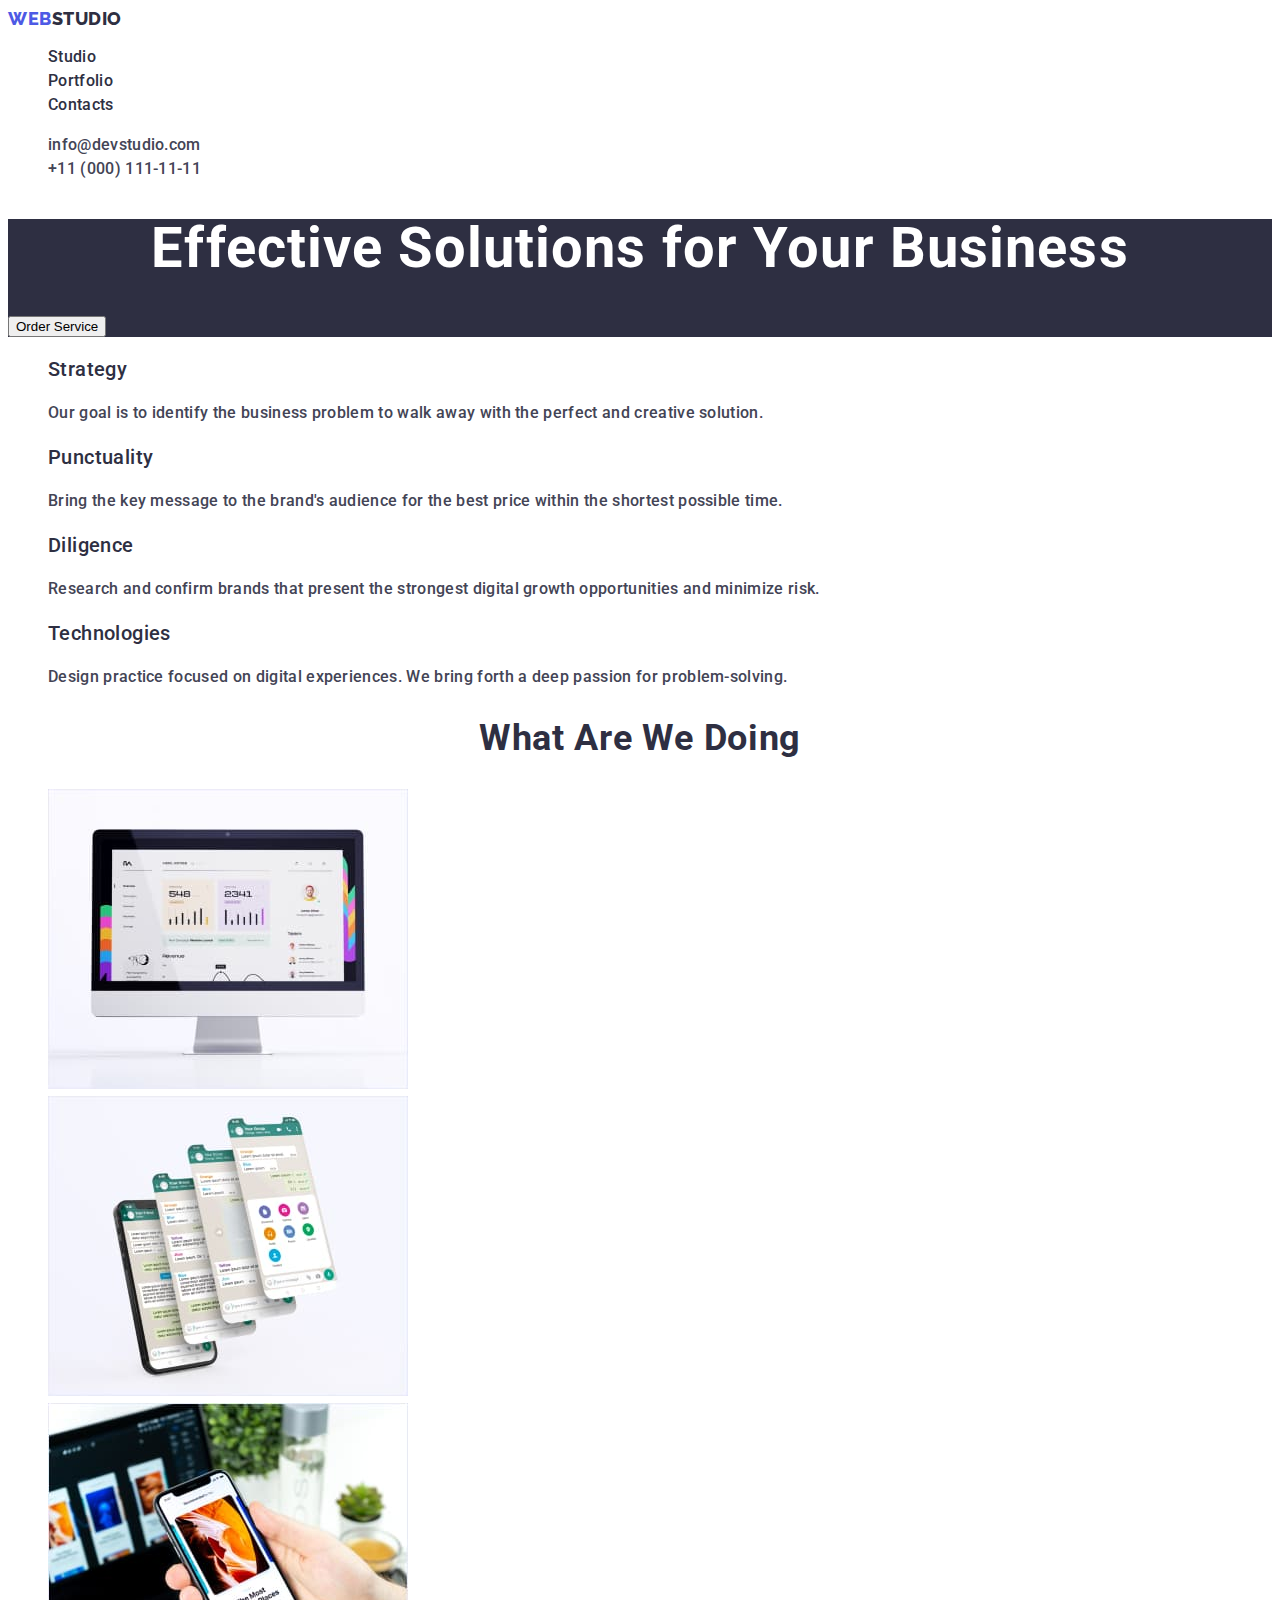
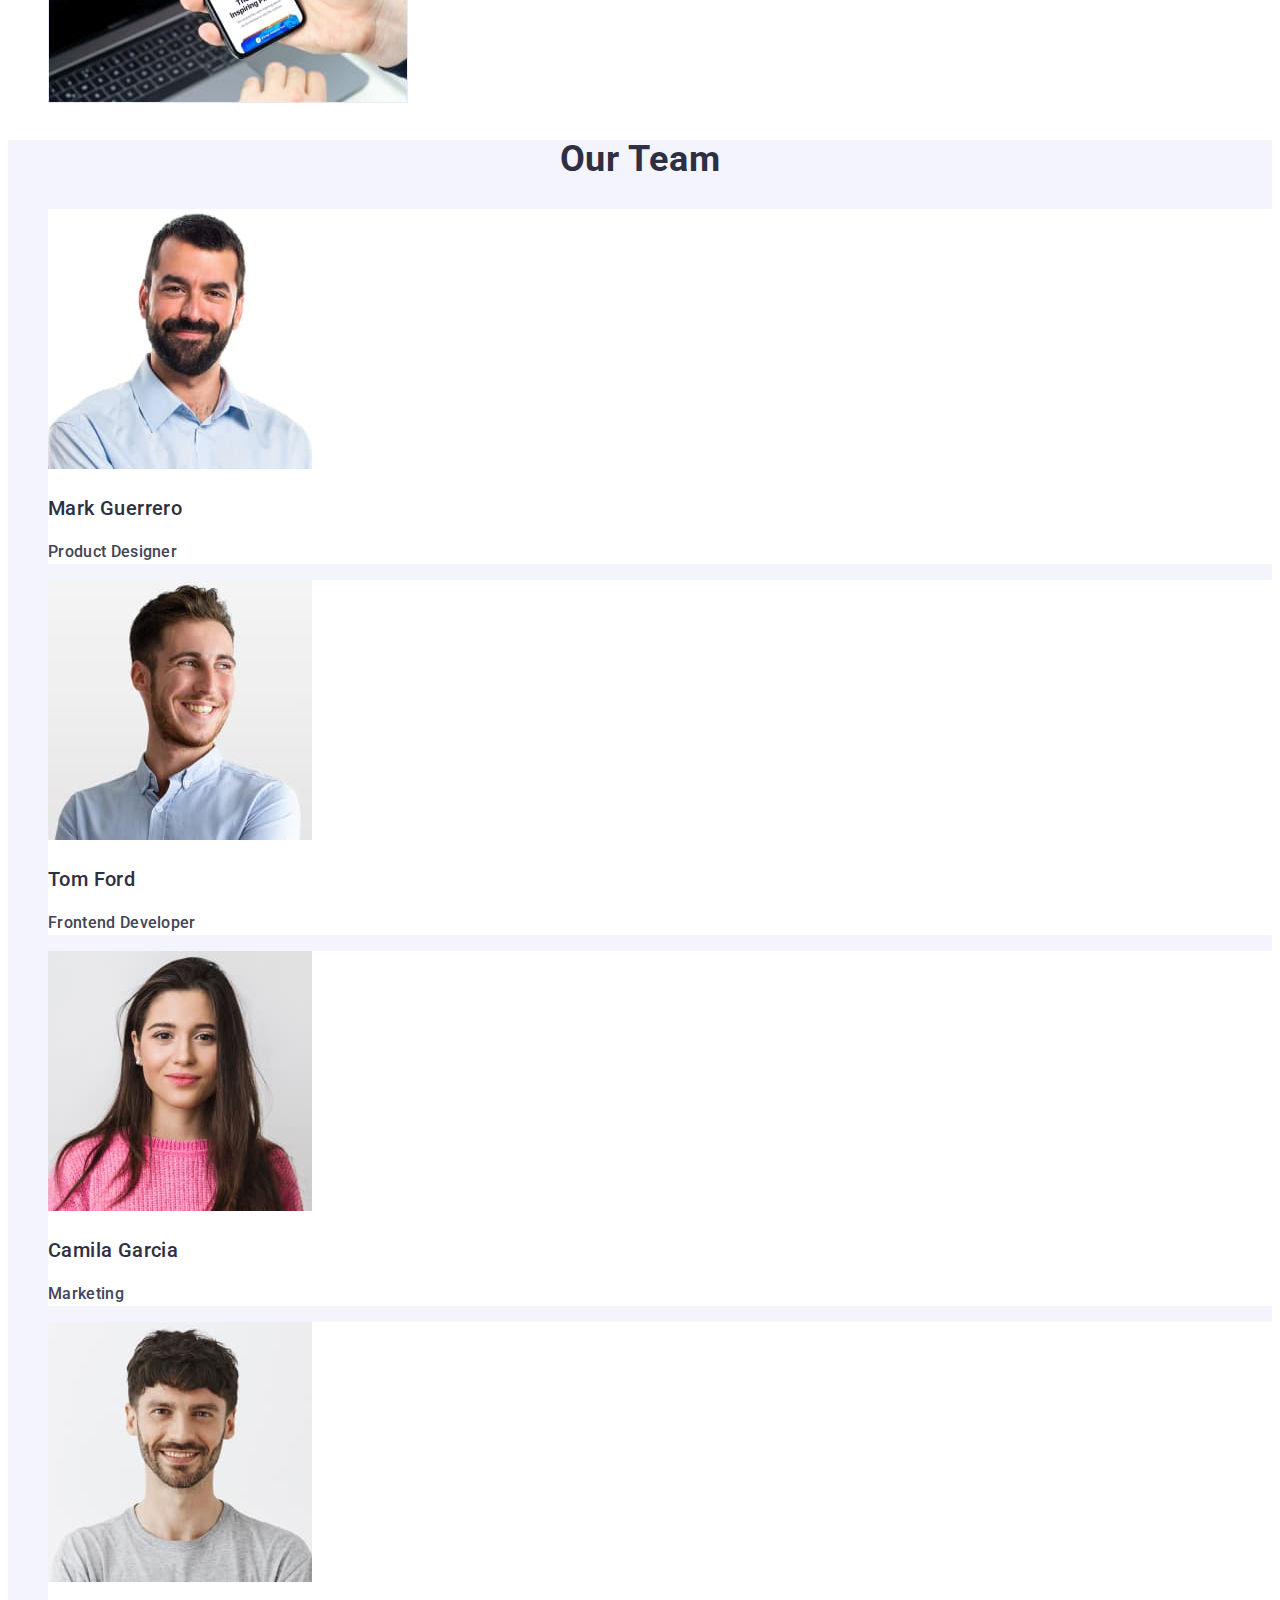
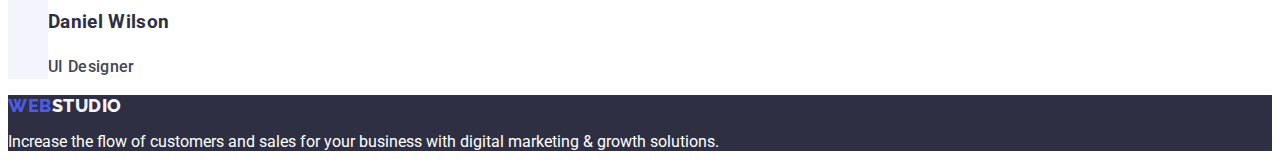
==== commit 248ea230: "new" ====
--- a/index.html
+++ b/index.html
@@ -16,7 +16,7 @@
   <body>
     <!-- Шапка -->
     <header>
-      <nav>
+      <nav class="nav">
         <a href="./index.html" class="logo link">
           Web<span class="clr-logo">Studio</span>
         </a>
@@ -29,15 +29,15 @@
         </ul>
       </nav>
 
-      <address class="contacts">
+      <address class="contacts list">
         <ul class="list">
-          <li class="linkkkk">
-            <a href="mailto:info@devstudio.com" class="linkkkk link"
+          <li class="contacts-item">
+            <a href="mailto:info@devstudio.com" class="contact-item link"
               >info@devstudio.com</a
             >
           </li>
-          <li class="linkkkk">
-            <a href="tel:+110001111111" class="linkkkk link"
+          <li class="contacts-item">
+            <a href="tel:+110001111111" class="contact-item link"
               >+11 (000) 111-11-11</a
             >
           </li>
@@ -46,16 +46,16 @@
     </header>
 
     <main>
-      <!-- HERO SECTION 1 -->
+      <!------------------HERO------------->
       <section class="hero">
         <h1 class="hero-title">Effective Solutions for Your Business</h1>
-        <button type="button" class="button">Order Service</button>
+        <button type="btn" class="button">Order Service</button>
       </section>
 
-      <!-- Section 2 -->
+      <!------------------about---------------->
 
-      <section class="section">
-        <h2 hidden class="section-title">What</h2>
+      <section class="about">
+        <h2 hidden class="about-title">about</h2>
         <ul class="list">
           <li>
             <h3 class="title">Strategy</h3>
@@ -88,14 +88,14 @@
         </ul>
       </section>
 
-      <!-- SECTION 3 -->
+      <!------------------offers---------------->
 
-      <section class="section-work">
-        <h2 class="title-offers">What are we doing</h2>
+      <section class="offers">
+        <h2 class="offers-title">What are we doing</h2>
 
         <ul class="list">
           <li>
-            <img src="./images/computer.jpg" alt="Computer" width="360" />
+            <img src="./images/computer.jpg" alt="computer" width="360" />
           </li>
 
           <li>
@@ -107,29 +107,29 @@
           </li>
         </ul>
       </section>
-      <!-- ---------section 4----------- -->
-      <section class="section-team">
+      <!-------------------team--------------------->
+      <section class="team">
         <h2 class="team-title">Our Team</h2>
 
         <ul class="list">
           <li class="team-item">
             <img src="./images/mark.jpg" alt="Mark" width="264" />
 
-            <h3 class="section-title">Mark Guerrero</h3>
+            <h3 class="staff-title">Mark Guerrero</h3>
             <p class="paragraf">Product Designer</p>
           </li>
 
           <li class="team-item">
             <img src="./images/tom.jpg" alt="Tom" width="264" />
 
-            <h3 class="section-title">Tom Ford</h3>
+            <h3 class="staff-title">Tom Ford</h3>
             <p class="paragraf">Frontend Developer</p>
           </li>
 
           <li class="team-item">
             <img src="./images/camila.jpg" alt="Camila" width="264" />
 
-            <h3 class="section-title">Camila Garcia</h3>
+            <h3 class="staff-title">Camila Garcia</h3>
             <p class="paragraf">Marketing</p>
           </li>
 
@@ -142,11 +142,11 @@
         </ul>
       </section>
     </main>
-    <!-- -------FOOter------ -->
+    <!--------------------footer------------------>
 
     <footer class="footer">
       <a href="./index.html" class="footer-logo link"
-        >Web<span class="stu-color">Studio</span></a
+        >Web<span class="studio-color">Studio</span></a
       >
 
       <p class="footer-text">
--- a/css/styles.css
+++ b/css/styles.css
@@ -10,10 +10,6 @@
   background-color: var(--primary-white-color);
   color: var(--primary-text-color);
   font-family: Roboto, sans-serif;
-}
-
-.list > li > a {
-  text-decoration: none;
 }
 
 .visually-hidden {
@@ -30,7 +26,9 @@
 }
 
 /* -----------------HEADER-------------------- */
-
+.nav {
+  color: var(--title-text-color);
+}
 .logo {
   font-family: "Raleway", sans-serif;
   font-weight: 800;
@@ -55,6 +53,7 @@
 
 .list {
   list-style: none;
+  color: #2e2f42;
 }
 
 .list-item {
@@ -62,15 +61,12 @@
   font-size: 16px;
   line-height: 1.5;
   letter-spacing: 0.02em;
-}
-
-.clr-logo:hover,
-.clr-logo:focus {
-  color: #404bbf;
-}
-
-.list-item .link {
-  color: var(--title-text-color);
+  color: var(--title-text-color);
+}
+
+.logo:hover,
+.logo:focus {
+  color: #404bbf;
 }
 
 .list-item:hover,
@@ -81,25 +77,21 @@
 .contacts {
   font-style: normal;
 }
-.contacts .linkk:hover,
-.contacts .linkk:focus {
-  color: #404bbf;
-}
-
-.list {
-  font-weight: 500;
-  line-height: 1.5;
-  letter-spacing: 0.02em;
-}
-.linkkkk {
-  color: var(--primary-text-color);
-}
-.linkkkk:hover,
-.linkkkk:focus {
-  color: #404bbf;
-}
-
-/* hero */
+
+.list {
+  font-weight: 500;
+  line-height: 1.5;
+  letter-spacing: 0.02em;
+}
+.contact-item {
+  color: var(--primary-text-color);
+}
+.contact-item:hover,
+.contact-item:focus {
+  color: #404bbf;
+}
+
+/* ----------------------HERO----------------------- */
 .hero {
   background-color: var(--title-text-color);
 }
@@ -111,7 +103,7 @@
   letter-spacing: 0.02em;
 }
 
-.button {
+.btn {
   background-color: var(--accent-color);
   color: var(--primary-white-color);
   font-family: "Roboto", sans-serif;
@@ -127,7 +119,15 @@
   background-color: #404bbf;
 }
 
-/* -----------section 1--------- */
+/* ---------------------about------------------ */
+.about {
+  background-color: var(--primary-white-color);
+}
+
+.list {
+  list-style: none;
+}
+
 .title {
   font-weight: 500;
   font-size: 20px;
@@ -136,9 +136,11 @@
   color: var(--title-text-color);
 }
 
-/* ------SECTION 2-------- */
-.section-work {
-  background-color: var(--primary-white-color);
+.paragraf {
+  font-size: 16px;
+  line-height: 1.5;
+  letter-spacing: 0.02em;
+  color: var(--primary-text-color);
 }
 
 .title-offers {
@@ -149,23 +151,33 @@
   color: var(--title-text-color);
 }
 
-/* ----------SECTION 3---------- */
-
-.title-offers {
+/* ---------------------offers---------------- */
+.offers {
+  background: var(--primary-white-color);
+}
+.offers-title {
+  font-family: inherit;
+  font-weight: 700;
   font-size: 36px;
   line-height: 1.11;
+  letter-spacing: 0.02em;
   text-align: center;
   text-transform: capitalize;
-}
-/* --------SECTION 4----------- */
-
-.section-team {
+  color: var(--title-text-color);
+}
+
+.list {
+  list-style: none;
+}
+
+/* -----------------------team------------------- */
+
+.team {
   background-color: #f4f4fd;
 }
 
 .team-title {
   font-family: inherit;
-  font-style: Bold;
   font-size: 36px;
   text-align: center;
   line-height: 1.11;
@@ -174,63 +186,31 @@
   color: var(--title-text-color);
 }
 
+.list {
+  list-style: none;
+}
+
 .team-item {
   background-color: var(--primary-white-color);
 }
 
-.section-title {
+.staff-title {
   font-weight: 500;
   font-size: 20px;
   line-height: 1.2;
   letter-spacing: 0.02em;
   color: var(--title-text-color);
 }
-/* --------------FOOTER---------------- */
-.footer-text {
-  color: var(--primary-white-color);
-}
-.stu-color {
-  color: #f4f4fd;
-}
+
+.paragraf {
+  font-size: 16px;
+  line-height: 1.5;
+  letter-spacing: 0.02em;
+  color: var(--primary-text-color);
+}
+/* ---------------footer--------------- */
 .footer {
   background-color: var(--title-text-color);
-}
-
-.logo-studio {
-  color: var(--primary-white-color);
-}
-/* -------------------Portfolio------------------ */
-
-.button-sel {
-  font-family: "Roboto", sans-serif;
-  font-weight: 500;
-  font-size: 16px;
-  line-height: 1.5;
-  letter-spacing: 0.04em;
-  color: var(--accent-color);
-  background-color: var(--button-back-color);
-  cursor: pointer;
-}
-
-.button-sel:hover,
-.button-sel:focus {
-  color: #ffffff;
-  background-color: #404bbf;
-}
-
-.list-title {
-  font-weight: 500;
-  font-size: 20px;
-  line-height: 1.2;
-  letter-spacing: 0.02em;
-  color: var(--title-text-color);
-}
-
-.paragraf {
-  font-size: 16px;
-  line-height: 1.5;
-  letter-spacing: 0.02em;
-  color: var(--primary-text-color);
 }
 
 .footer-logo {
@@ -242,3 +222,144 @@
   text-transform: uppercase;
   color: var(--accent-color);
 }
+
+.link {
+  text-decoration: none;
+}
+
+.studio-color {
+  color: #f4f4fd;
+}
+
+.footer-text {
+  color: var(--primary-white-color);
+}
+
+/* -------------------Portfolio------------------ */
+/* -------------------header--------------------- */
+.nav {
+  color: var(--title-text-color);
+}
+.logo {
+  font-family: "Raleway", sans-serif;
+  font-weight: 800;
+  font-size: 18px;
+  line-height: 1.17;
+  letter-spacing: 0.03em;
+  text-transform: uppercase;
+  color: var(--accent-color);
+}
+
+.link {
+  text-decoration: none;
+}
+
+.span {
+  color: var(--accent-color);
+}
+
+.clr-logo {
+  color: var(--title-text-color);
+}
+
+.list {
+  list-style: none;
+  color: #2e2f42;
+}
+
+.list-item {
+  font-weight: 500;
+  font-size: 16px;
+  line-height: 1.5;
+  letter-spacing: 0.02em;
+  color: var(--title-text-color);
+}
+
+.logo:hover,
+.logo:focus {
+  color: #404bbf;
+}
+
+.list-item:hover,
+.list-item:focus {
+  color: #404bbf;
+}
+
+.contacts {
+  font-style: normal;
+}
+
+.list {
+  font-weight: 500;
+  line-height: 1.5;
+  letter-spacing: 0.02em;
+}
+.contact-item {
+  color: var(--primary-text-color);
+}
+.contact-item:hover,
+.contact-item:focus {
+  color: #404bbf;
+}
+/* -------------------main----------------- */
+.list {
+  list-style: none;
+}
+
+.button-selection {
+  font-family: "Roboto", sans-serif;
+  font-weight: 500;
+  font-size: 16px;
+  line-height: 1.5;
+  letter-spacing: 0.04em;
+  color: var(--accent-color);
+  background-color: var(--button-back-color);
+  cursor: pointer;
+}
+
+.button-selection:hover,
+.button-selection:focus {
+  color: #ffffff;
+  background-color: #404bbf;
+}
+
+.list-title {
+  font-weight: 500;
+  font-size: 20px;
+  line-height: 1.2;
+  letter-spacing: 0.02em;
+  color: var(--title-text-color);
+}
+
+.paragraf {
+  font-size: 16px;
+  line-height: 1.5;
+  letter-spacing: 0.02em;
+  color: var(--primary-text-color);
+}
+/* --------------------portfolio footer-------------------- */
+.portfolio-ftr {
+  background-color: var(--title-text-color);
+}
+
+.portfolio-ftr-logo {
+  font-family: "Raleway", sans-serif;
+  font-weight: 800;
+  font-size: 18px;
+  line-height: 1.17;
+  letter-spacing: 0.03em;
+  text-transform: uppercase;
+  color: var(--accent-color);
+}
+
+.link {
+  text-decoration: none;
+}
+
+.studio-color {
+  color: var(--button-back-color);
+}
+
+.footer-text {
+  color: var(--primary-white-color);
+}
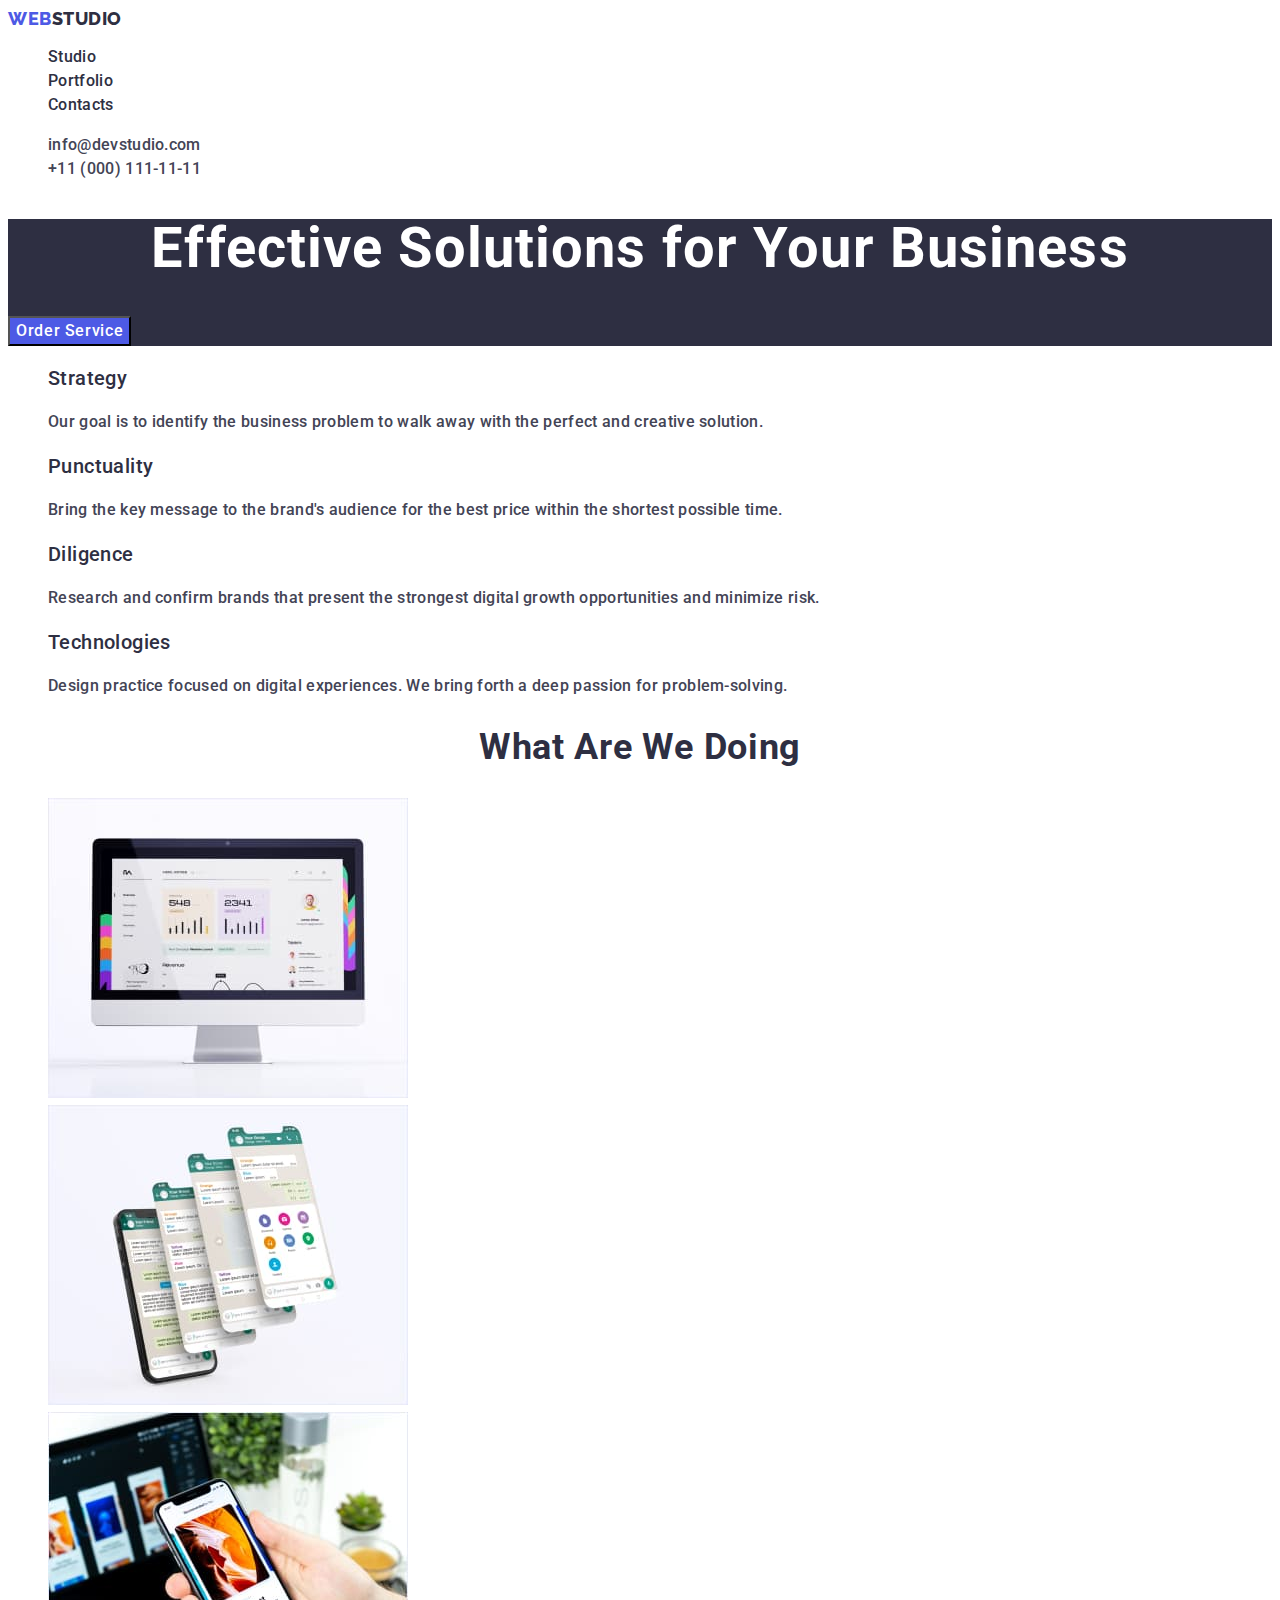
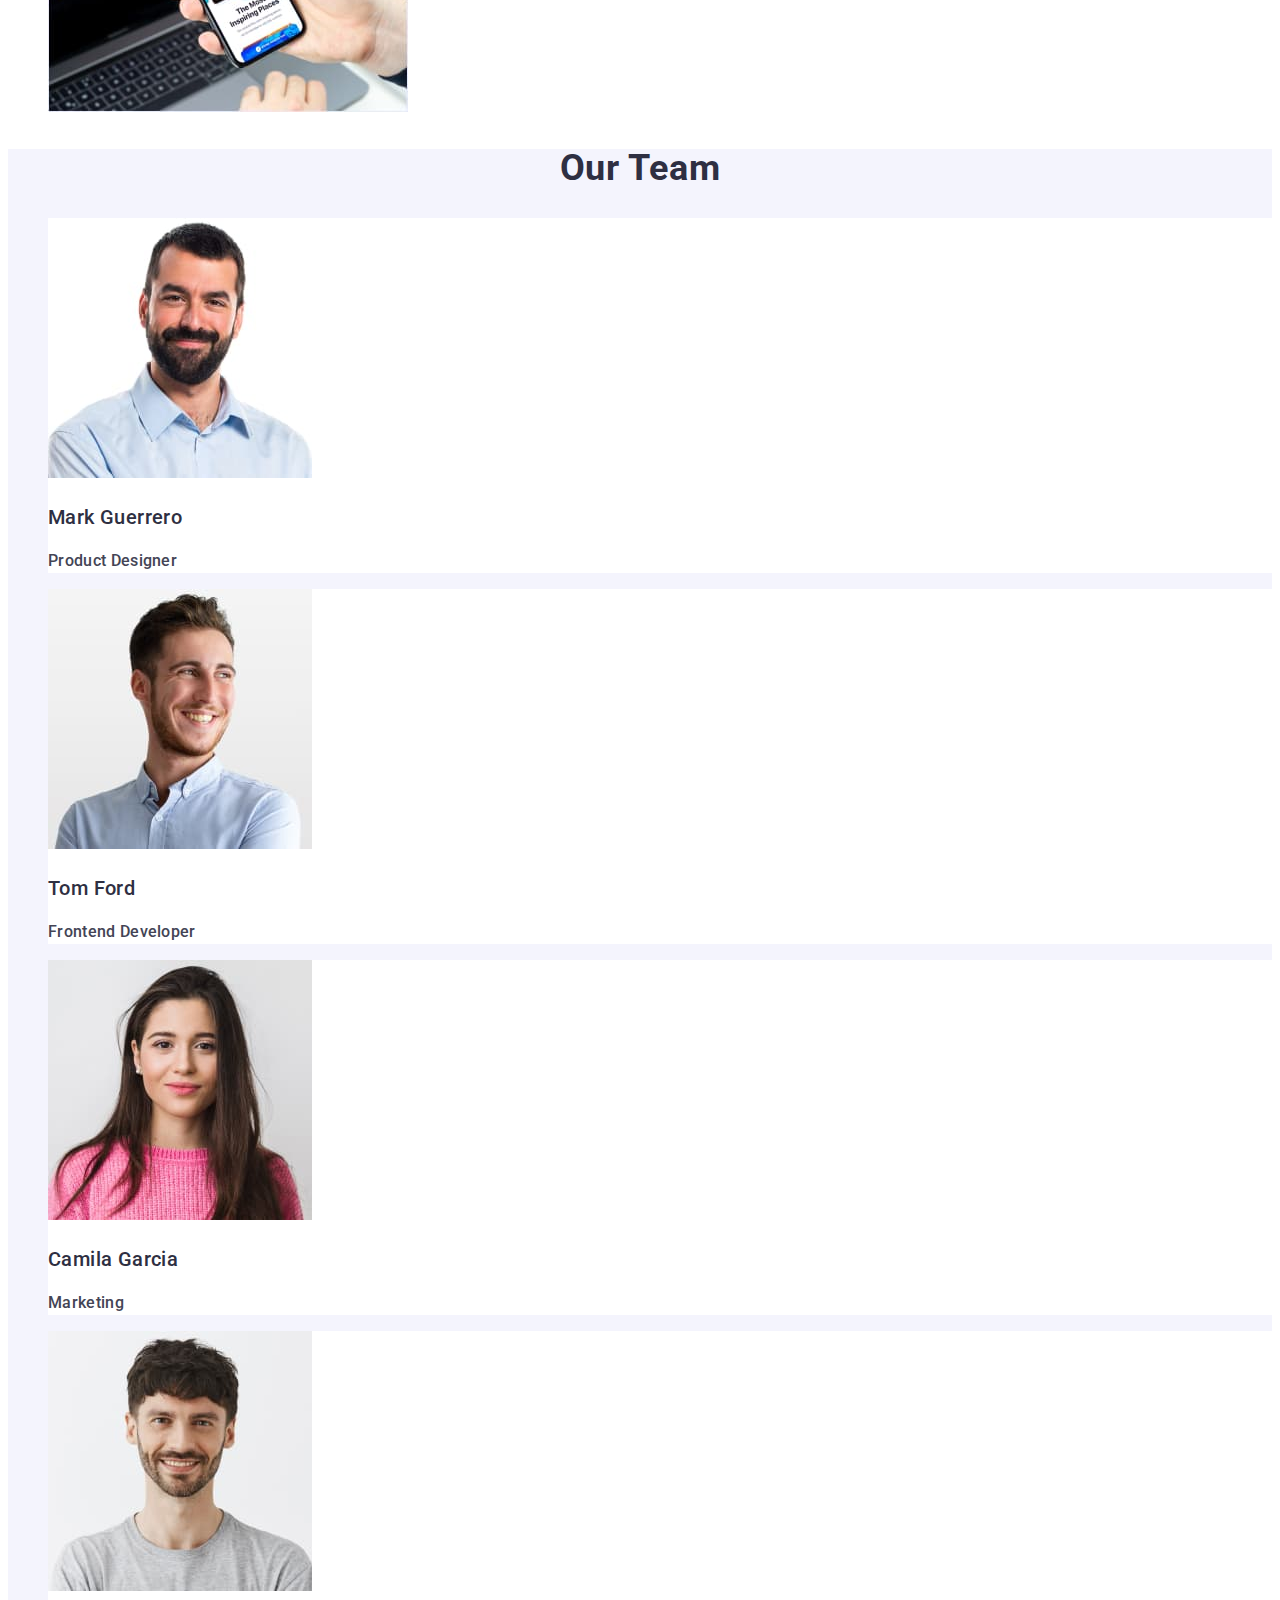
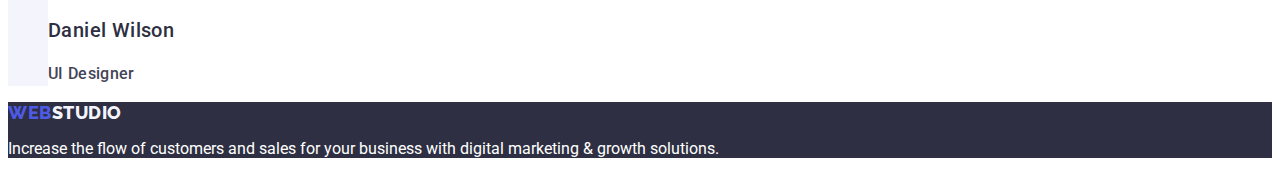
==== commit b5e5597f: "new" ====
--- a/index.html
+++ b/index.html
@@ -49,7 +49,7 @@
       <!------------------HERO------------->
       <section class="hero">
         <h1 class="hero-title">Effective Solutions for Your Business</h1>
-        <button type="btn" class="button">Order Service</button>
+        <button type="button" class="btn">Order Service</button>
       </section>
 
       <!------------------about---------------->
@@ -136,7 +136,7 @@
           <li class="team-item">
             <img src="./images/daniel.jpg" alt="Daniel" width="264" />
 
-            <h3 class="section-title">Daniel Wilson</h3>
+            <h3 class="staff-title">Daniel Wilson</h3>
             <p class="paragraf">UI Designer</p>
           </li>
         </ul>
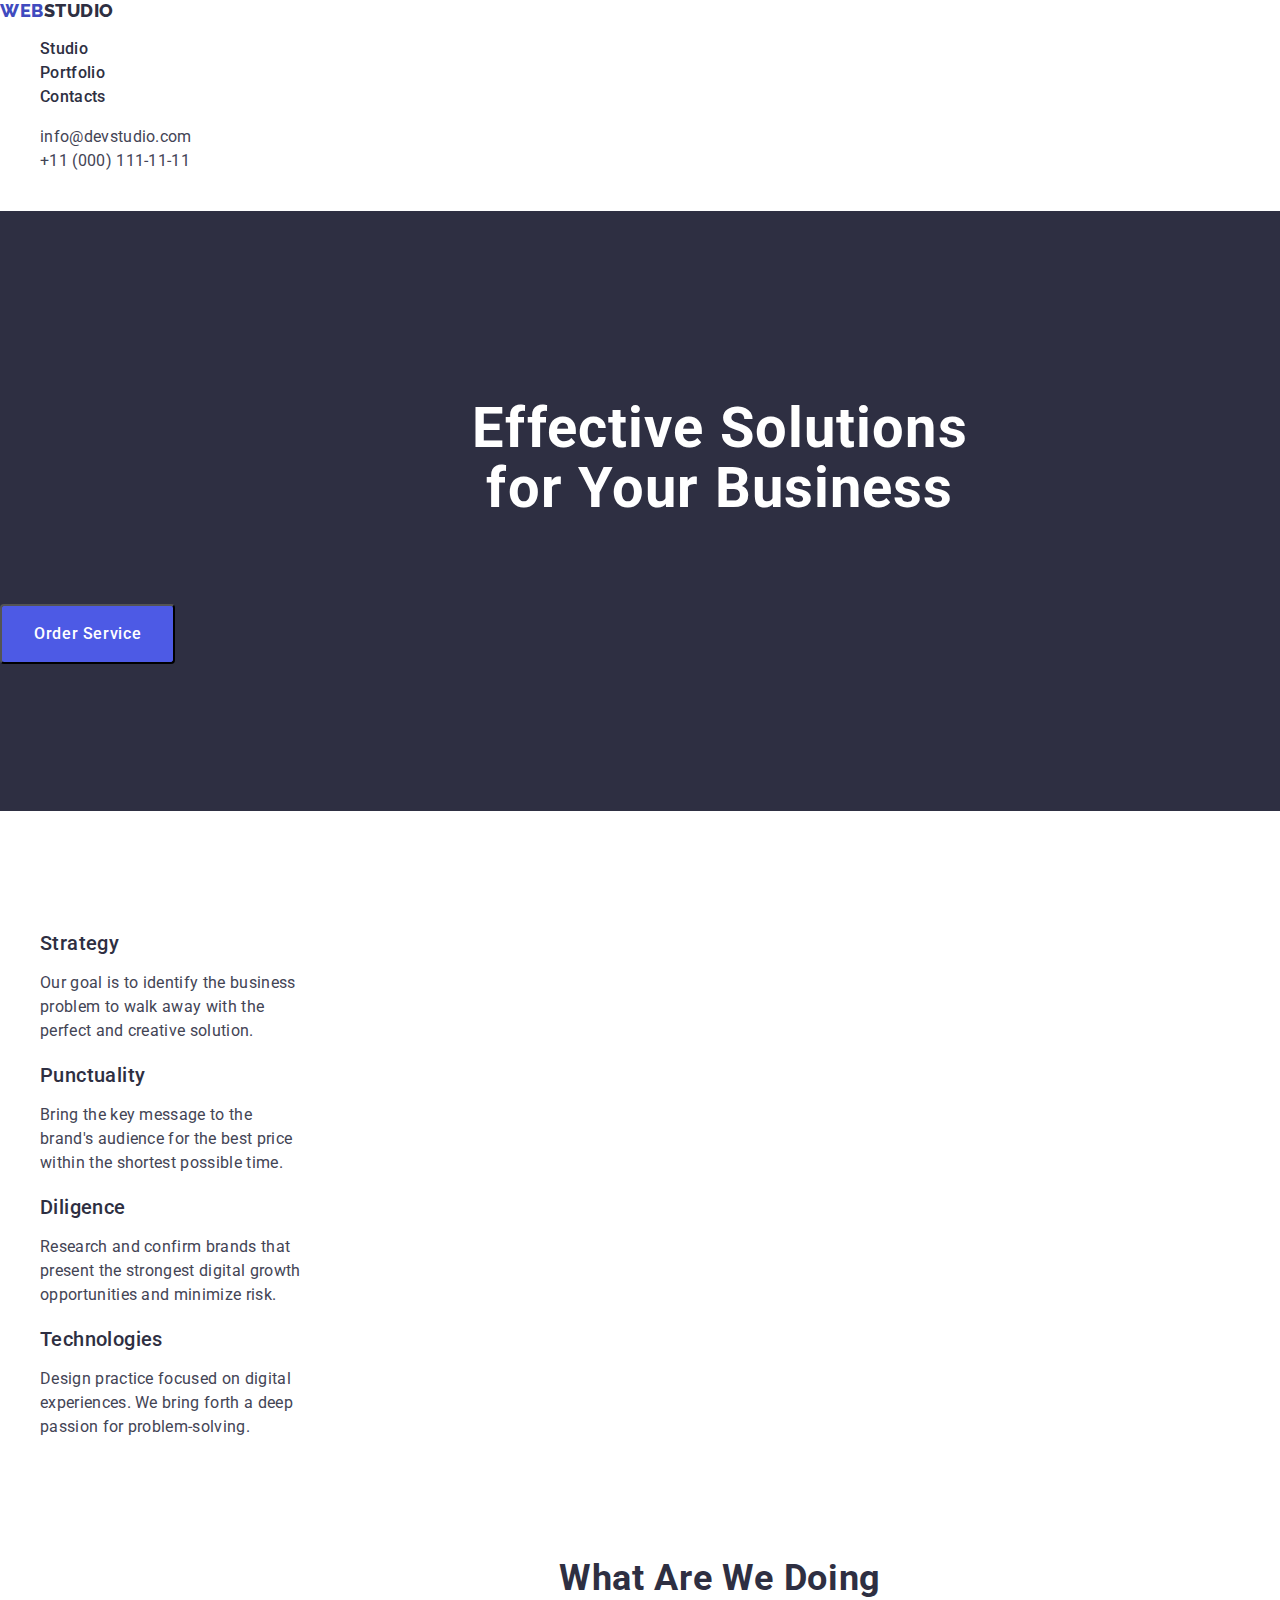
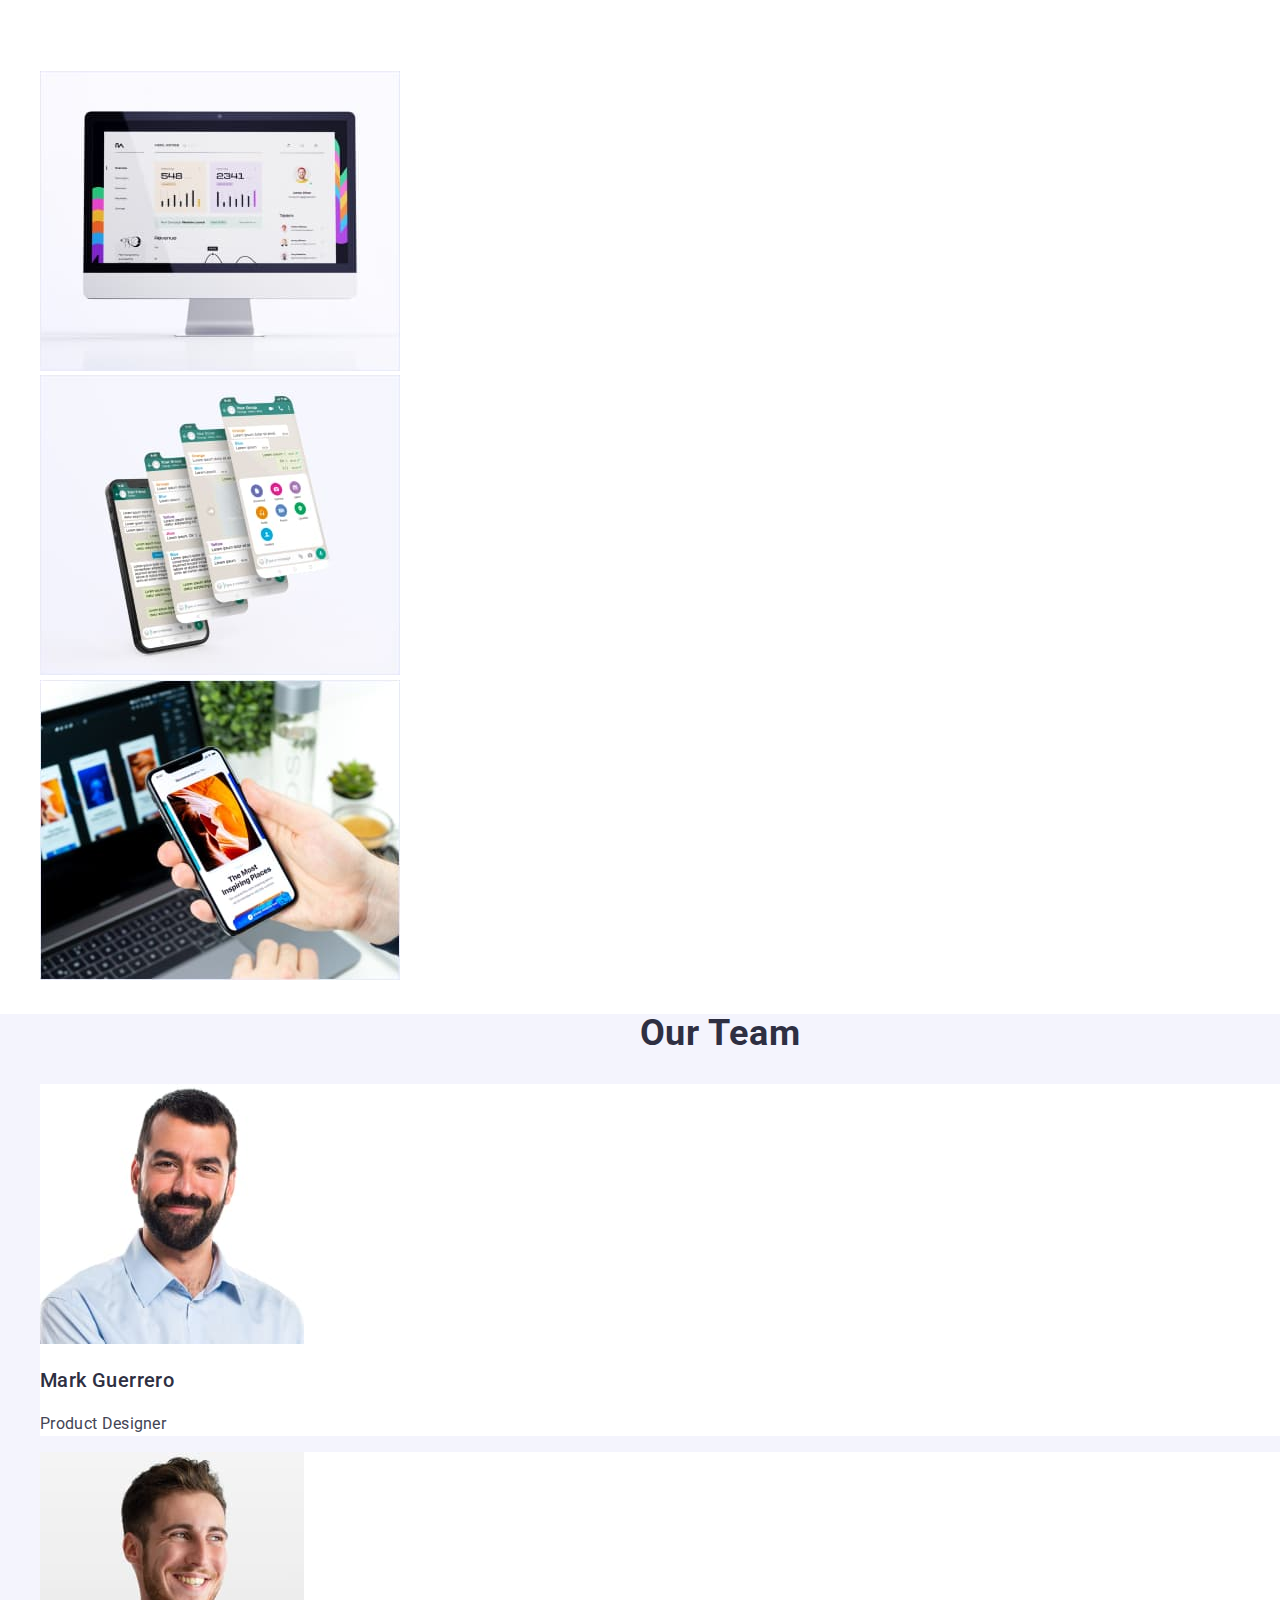
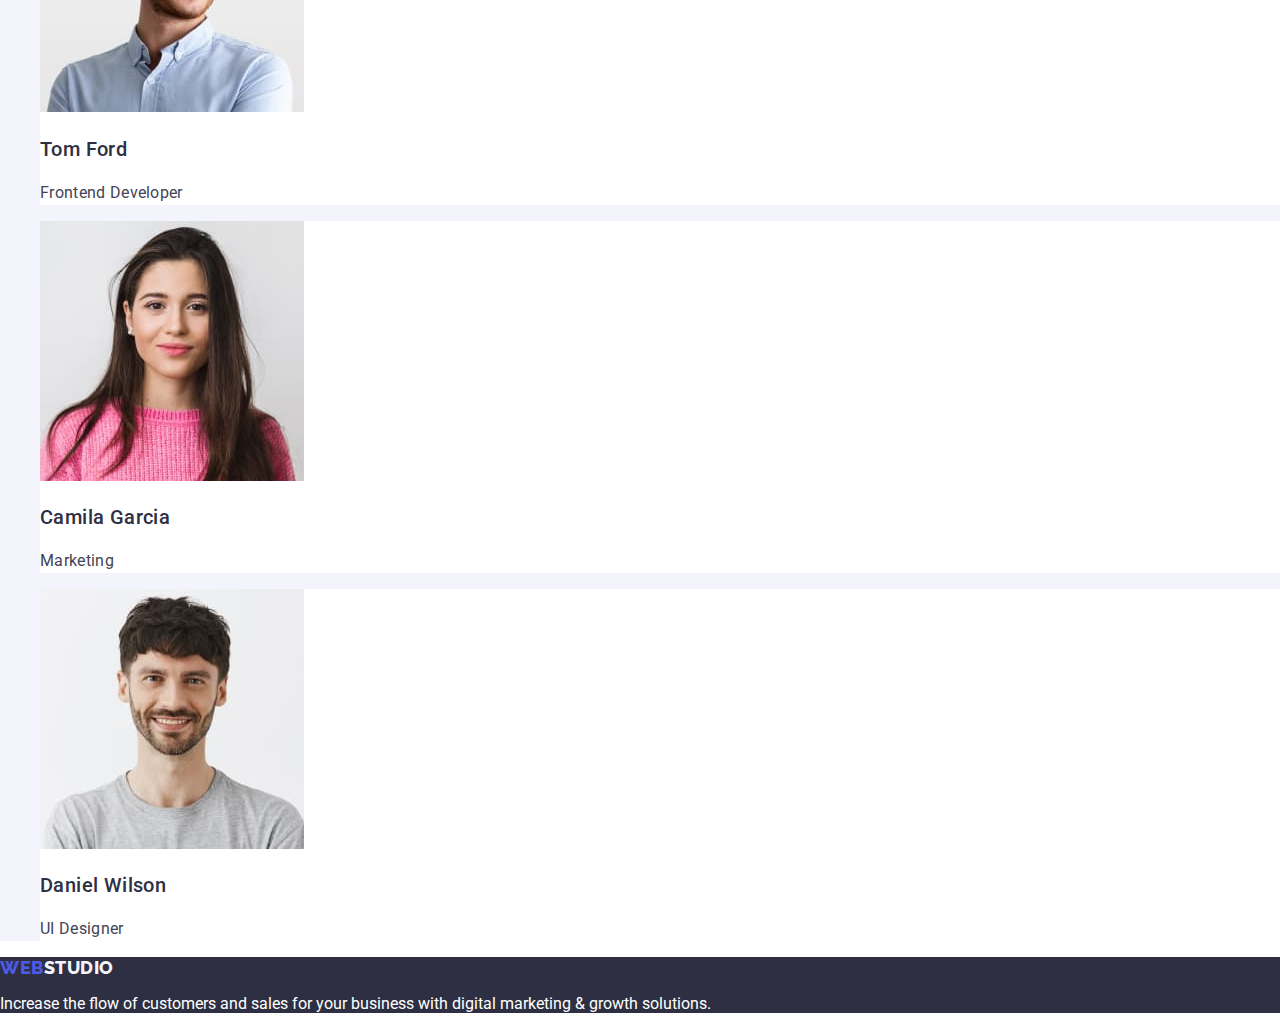
==== commit a9e3b0e1: "new" ====
--- a/index.html
+++ b/index.html
@@ -5,6 +5,10 @@
     <meta http-equiv="X-UA-Compatible" content="IE=edge" />
     <meta name="viewport" content="width=device-width, initial-scale=1.0" />
     <title>WebStudio</title>
+    <link
+      rel="stylesheet"
+      href="https://cdnjs.cloudflare.com/ajax/libs/modern-normalize/1.1.0/modern-normalize.min.css"
+    />
     <link
       href="https://fonts.googleapis.com/css2?family=Raleway:wght@800&family=Roboto:wght@400;500;700&display=swap"
       rel="stylesheet"
@@ -15,99 +19,106 @@
   </head>
   <body>
     <!-- Шапка -->
-    <header>
-      <nav class="nav">
-        <a href="./index.html" class="logo link">
-          Web<span class="clr-logo">Studio</span>
-        </a>
-        <ul class="site-nav list">
-          <li><a href="./index.html" class="list-item link">Studio</a></li>
-          <li>
-            <a href="./portfolio.html" class="list-item link">Portfolio</a>
-          </li>
-          <li><a href="" class="list-item link">Contacts</a></li>
-        </ul>
-      </nav>
+    <div class="container">
+      <header>
+        <nav class="nav">
+          <a href="./index.html" class="logo link">
+            Web<span class="clr-logo">Studio</span>
+          </a>
+          <ul class="site-nav list">
+            <li><a href="./index.html" class="list-item link">Studio</a></li>
+            <li>
+              <a href="./portfolio.html" class="list-item link">Portfolio</a>
+            </li>
+            <li><a href="" class="list-item link">Contacts</a></li>
+          </ul>
+        </nav>
 
-      <address class="contacts list">
-        <ul class="list">
-          <li class="contacts-item">
-            <a href="mailto:info@devstudio.com" class="contact-item link"
-              >info@devstudio.com</a
-            >
-          </li>
-          <li class="contacts-item">
-            <a href="tel:+110001111111" class="contact-item link"
-              >+11 (000) 111-11-11</a
-            >
-          </li>
-        </ul>
-      </address>
-    </header>
+        <address class="contacts list">
+          <ul class="list">
+            <li class="contacts-item">
+              <a href="mailto:info@devstudio.com" class="contact-item link"
+                >info@devstudio.com</a
+              >
+            </li>
+            <li class="contacts-item">
+              <a href="tel:+110001111111" class="contact-item link"
+                >+11 (000) 111-11-11</a
+              >
+            </li>
+          </ul>
+        </address>
+      </header>
+    </div>
 
     <main>
       <!------------------HERO------------->
-      <section class="hero">
-        <h1 class="hero-title">Effective Solutions for Your Business</h1>
-        <button type="button" class="btn">Order Service</button>
-      </section>
+      <div class="container">
+        <section class="hero">
+          <h1 class="hero-title">Effective Solutions for Your Business</h1>
+          <button type="button" class="btn">Order Service</button>
+        </section>
+      </div>
 
       <!------------------about---------------->
-
-      <section class="about">
-        <h2 hidden class="about-title">about</h2>
-        <ul class="list">
-          <li>
-            <h3 class="title">Strategy</h3>
-            <p class="paragraf">
-              Our goal is to identify the business problem to walk away with the
-              perfect and creative solution.
-            </p>
-          </li>
-          <li>
-            <h3 class="title">Punctuality</h3>
-            <p class="paragraf">
-              Bring the key message to the brand's audience for the best price
-              within the shortest possible time.
-            </p>
-          </li>
-          <li>
-            <h3 class="title">Diligence</h3>
-            <p class="paragraf">
-              Research and confirm brands that present the strongest digital
-              growth opportunities and minimize risk.
-            </p>
-          </li>
-          <li>
-            <h3 class="title">Technologies</h3>
-            <p class="paragraf">
-              Design practice focused on digital experiences. We bring forth a
-              deep passion for problem-solving.
-            </p>
-          </li>
-        </ul>
-      </section>
+      <div class="container">
+        <section class="about">
+          <h2 hidden class="about-title">about</h2>
+          <ul class="list">
+            <li>
+              <h3 class="title">Strategy</h3>
+              <p class="paragraf">
+                Our goal is to identify the business problem to walk away with
+                the perfect and creative solution.
+              </p>
+            </li>
+            <li>
+              <h3 class="title">Punctuality</h3>
+              <p class="paragraf">
+                Bring the key message to the brand's audience for the best price
+                within the shortest possible time.
+              </p>
+            </li>
+            <li>
+              <h3 class="title">Diligence</h3>
+              <p class="paragraf">
+                Research and confirm brands that present the strongest digital
+                growth opportunities and minimize risk.
+              </p>
+            </li>
+            <li>
+              <h3 class="title">Technologies</h3>
+              <p class="paragraf">
+                Design practice focused on digital experiences. We bring forth a
+                deep passion for problem-solving.
+              </p>
+            </li>
+          </ul>
+        </section>
+      </div>
 
       <!------------------offers---------------->
+      <div class="container">
+        <section class="offers">
+          <h2 class="offers-title">What are we doing</h2>
 
-      <section class="offers">
-        <h2 class="offers-title">What are we doing</h2>
+          <ul class="list">
+            <li class="feature">
+              <img src="./images/computer.jpg" alt="computer" width="360" />
+            </li>
 
-        <ul class="list">
-          <li>
-            <img src="./images/computer.jpg" alt="computer" width="360" />
-          </li>
+            <li class="feature">
+              <img src="./images/screens.jpg" alt="screen" width="360" />
+            </li>
 
-          <li>
-            <img src="./images/screens.jpg" alt="screen" width="360" />
-          </li>
-
-          <li>
-            <img src="./images/iphone.jpg" alt="smartphone" width="360" />
-          </li>
-        </ul>
-      </section>
+            <li class="feature">
+              <img src="./images/iphone.jpg" alt="smartphone" width="360" />
+            </li>
+          </ul>
+        </section>
+      </div>
       <!-------------------team--------------------->
+<div class="container">
       <section class="team">
         <h2 class="team-title">Our Team</h2>
 
@@ -142,8 +153,9 @@
         </ul>
       </section>
     </main>
+    </div>
     <!--------------------footer------------------>
-
+<div class="container">
     <footer class="footer">
       <a href="./index.html" class="footer-logo link"
         >Web<span class="studio-color">Studio</span></a
@@ -154,5 +166,6 @@
         marketing & growth solutions.
       </p>
     </footer>
+    </div>
   </body>
 </html>
--- a/css/styles.css
+++ b/css/styles.css
@@ -1,3 +1,8 @@
+*,
+*::before,
+*::after {
+  box-sizing: border-box;
+}
 :root {
   --primary-text-color: #434455;
   --title-text-color: #2e2f42;
@@ -25,9 +30,35 @@
   overflow: hidden;
 }
 
+.list {
+  list-style: none;
+}
+
+.link {
+  text-decoration: none;
+}
+
+.paragraf {
+  font-size: 16px;
+  line-height: 1.5;
+  letter-spacing: 0.02em;
+  color: var(--primary-text-color);
+}
+
+.nav {
+  color: var(--title-text-color);
+}
+
+.span {
+  color: var(--accent-color);
+}
+
 /* -----------------HEADER-------------------- */
-.nav {
-  color: var(--title-text-color);
+.container {
+  margin-left: auto;
+  margin-right: auto;
+  margin-bottom: 0px;
+  width: 1440px;
 }
 .logo {
   font-family: "Raleway", sans-serif;
@@ -39,21 +70,8 @@
   color: var(--accent-color);
 }
 
-.link {
-  text-decoration: none;
-}
-
-.span {
-  color: var(--accent-color);
-}
-
 .clr-logo {
   color: var(--title-text-color);
-}
-
-.list {
-  list-style: none;
-  color: #2e2f42;
 }
 
 .list-item {
@@ -78,14 +96,15 @@
   font-style: normal;
 }
 
-.list {
-  font-weight: 500;
-  line-height: 1.5;
-  letter-spacing: 0.02em;
-}
 .contact-item {
   color: var(--primary-text-color);
-}
+  font-family: inherit;
+  font-weight: 400;
+  font-size: 16px;
+  line-height: 24px;
+  letter-spacing: 0.02em;
+}
+
 .contact-item:hover,
 .contact-item:focus {
   color: #404bbf;
@@ -94,13 +113,23 @@
 /* ----------------------HERO----------------------- */
 .hero {
   background-color: var(--title-text-color);
-}
+  box-sizing: border-box;
+  margin-left: auto;
+  margin-right: auto;
+  margin-bottom: 120px;
+  height: 600px;
+  width: 1440px;
+}
+
 .hero-title {
+  box-sizing: content-box;
   color: var(--primary-white-color);
+  padding: 188px 472px 48px 472px;
   font-size: 56px;
   line-height: 1.07;
   text-align: center;
   letter-spacing: 0.02em;
+  max-width: 496px;
 }
 
 .btn {
@@ -112,20 +141,19 @@
   line-height: 1.5;
   letter-spacing: 0.04em;
   cursor: pointer;
-}
-
-.button:hover,
-.button:focus {
+  border-radius: 4px;
+  padding: 16px 32px;
+}
+
+.btn:hover,
+.btn:focus {
   background-color: #404bbf;
 }
 
 /* ---------------------about------------------ */
 .about {
   background-color: var(--primary-white-color);
-}
-
-.list {
-  list-style: none;
+  margin-bottom: 120px;
 }
 
 .title {
@@ -134,13 +162,8 @@
   line-height: 1.2;
   letter-spacing: 0.02em;
   color: var(--title-text-color);
-}
-
-.paragraf {
-  font-size: 16px;
-  line-height: 1.5;
-  letter-spacing: 0.02em;
-  color: var(--primary-text-color);
+  max-width: 264px;
+  margin-bottom: 8px;
 }
 
 .title-offers {
@@ -164,10 +187,12 @@
   text-align: center;
   text-transform: capitalize;
   color: var(--title-text-color);
-}
-
-.list {
-  list-style: none;
+  min-width: 323px;
+  margin-bottom: 72px;
+}
+
+.feature {
+  max-width: 360px;
 }
 
 /* -----------------------team------------------- */
@@ -186,10 +211,6 @@
   color: var(--title-text-color);
 }
 
-.list {
-  list-style: none;
-}
-
 .team-item {
   background-color: var(--primary-white-color);
 }
@@ -202,12 +223,6 @@
   color: var(--title-text-color);
 }
 
-.paragraf {
-  font-size: 16px;
-  line-height: 1.5;
-  letter-spacing: 0.02em;
-  color: var(--primary-text-color);
-}
 /* ---------------footer--------------- */
 .footer {
   background-color: var(--title-text-color);
@@ -223,10 +238,6 @@
   color: var(--accent-color);
 }
 
-.link {
-  text-decoration: none;
-}
-
 .studio-color {
   color: #f4f4fd;
 }
@@ -237,9 +248,7 @@
 
 /* -------------------Portfolio------------------ */
 /* -------------------header--------------------- */
-.nav {
-  color: var(--title-text-color);
-}
+
 .logo {
   font-family: "Raleway", sans-serif;
   font-weight: 800;
@@ -250,21 +259,8 @@
   color: var(--accent-color);
 }
 
-.link {
-  text-decoration: none;
-}
-
-.span {
-  color: var(--accent-color);
-}
-
 .clr-logo {
   color: var(--title-text-color);
-}
-
-.list {
-  list-style: none;
-  color: #2e2f42;
 }
 
 .list-item {
@@ -289,22 +285,15 @@
   font-style: normal;
 }
 
-.list {
-  font-weight: 500;
-  line-height: 1.5;
-  letter-spacing: 0.02em;
-}
 .contact-item {
   color: var(--primary-text-color);
 }
+
 .contact-item:hover,
 .contact-item:focus {
   color: #404bbf;
 }
 /* -------------------main----------------- */
-.list {
-  list-style: none;
-}
 
 .button-selection {
   font-family: "Roboto", sans-serif;
@@ -332,10 +321,12 @@
 }
 
 .paragraf {
-  font-size: 16px;
-  line-height: 1.5;
-  letter-spacing: 0.02em;
-  color: var(--primary-text-color);
+  font-weight: 400;
+  font-size: 16px;
+  line-height: 1.5;
+  letter-spacing: 0.02em;
+  color: var(--primary-text-color);
+  max-width: 264px;
 }
 /* --------------------portfolio footer-------------------- */
 .portfolio-ftr {
@@ -352,10 +343,6 @@
   color: var(--accent-color);
 }
 
-.link {
-  text-decoration: none;
-}
-
 .studio-color {
   color: var(--button-back-color);
 }
